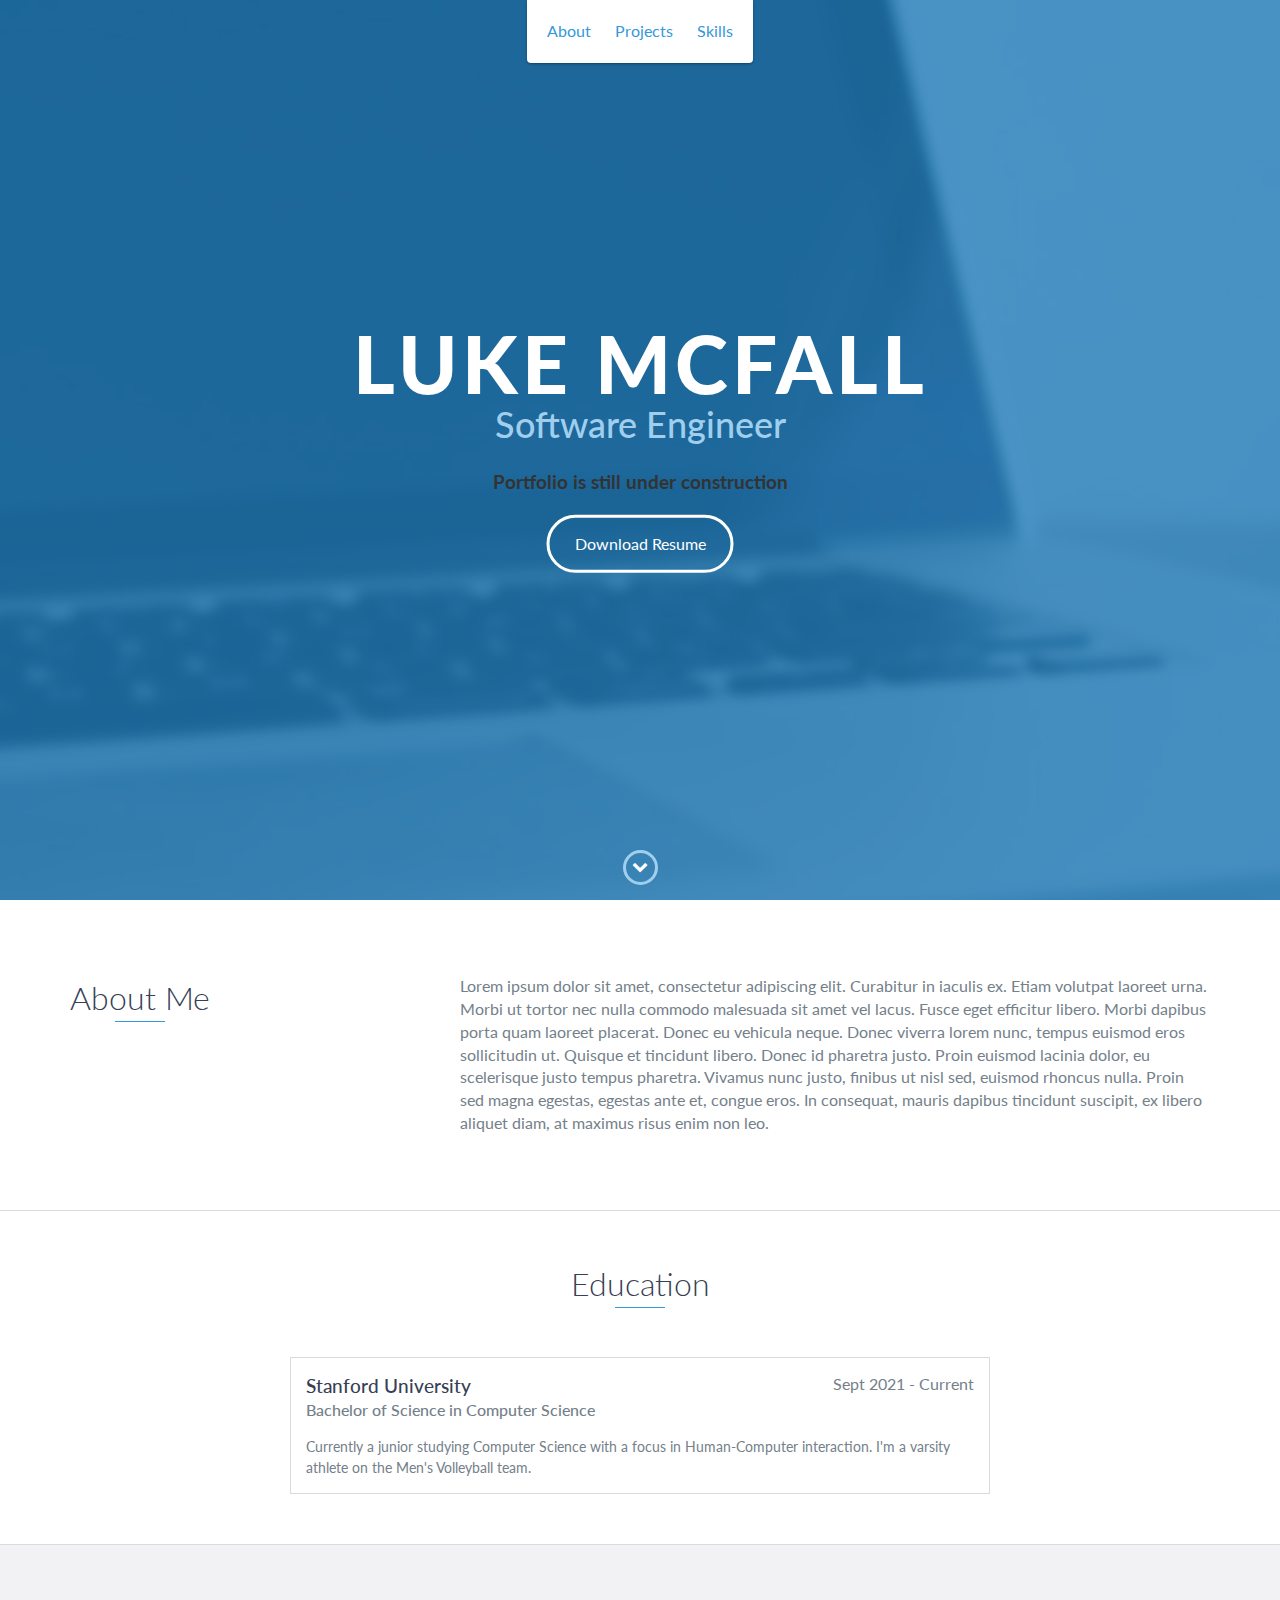
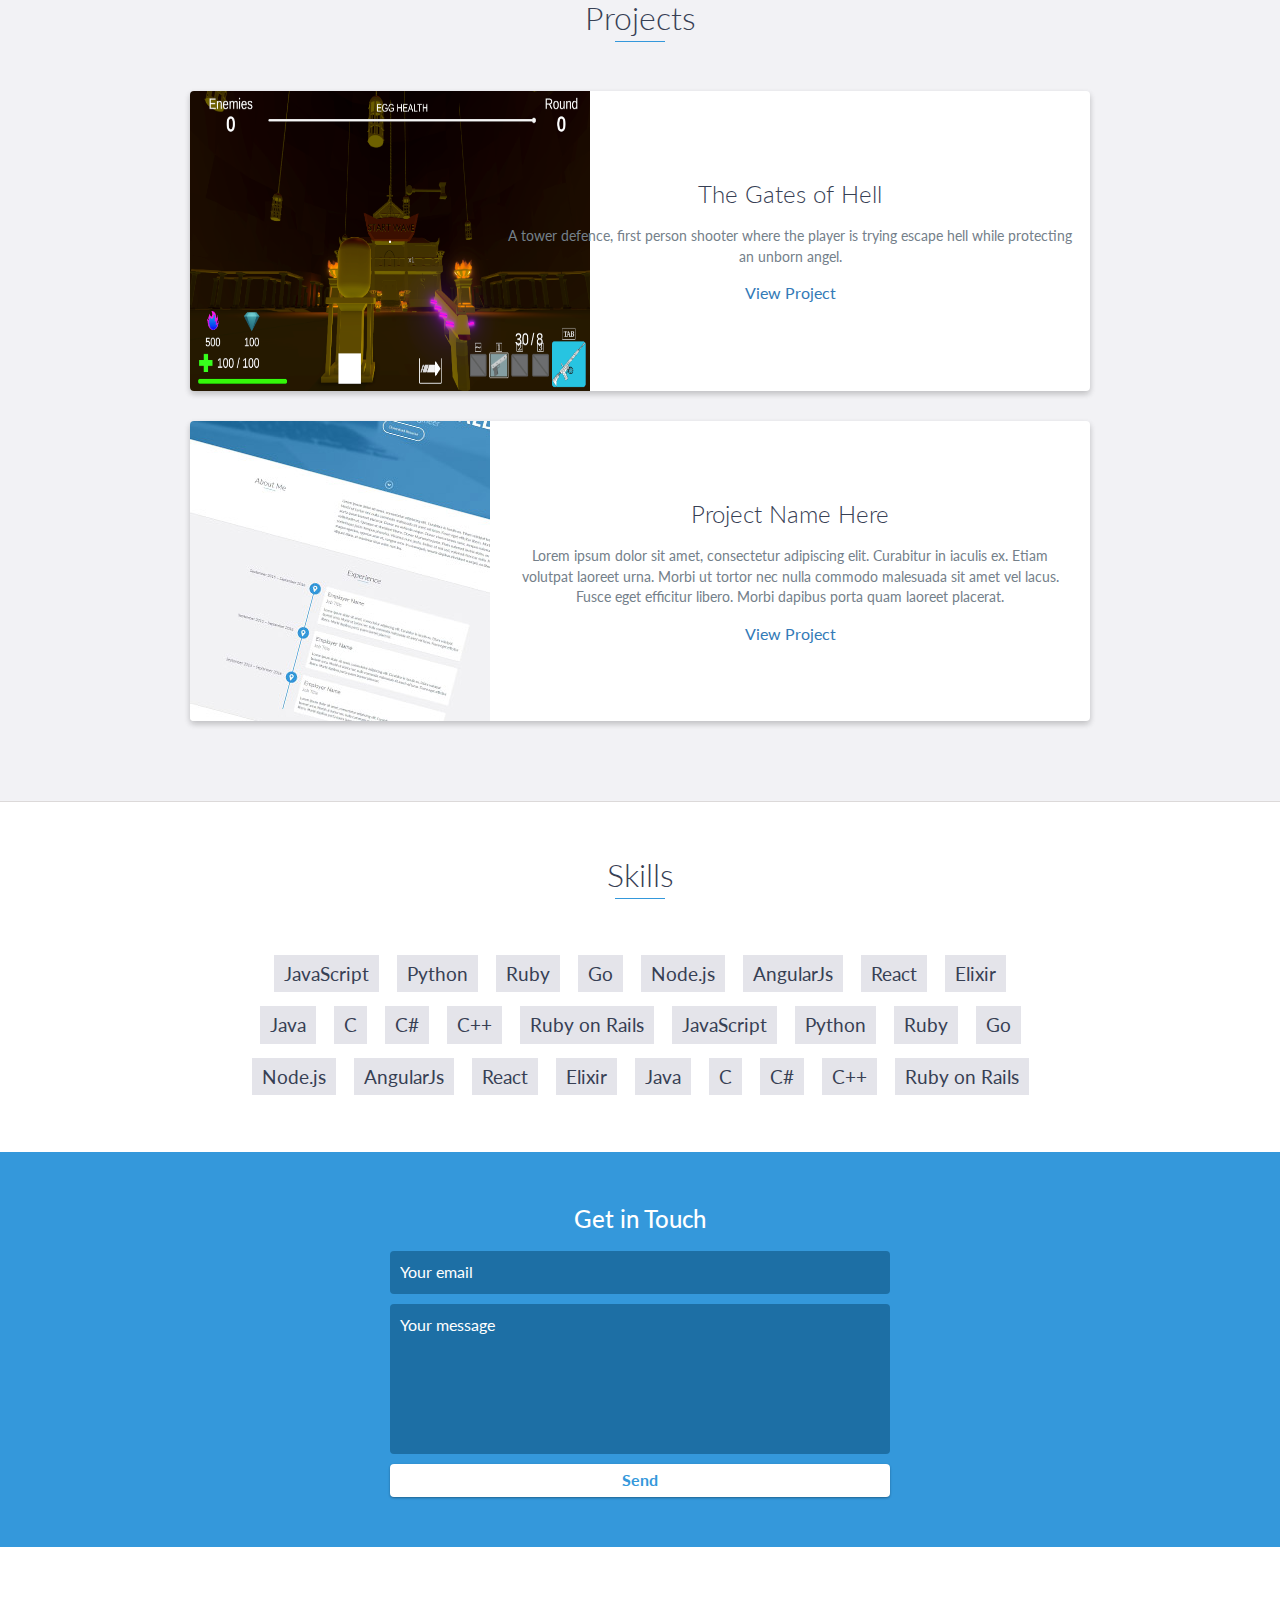
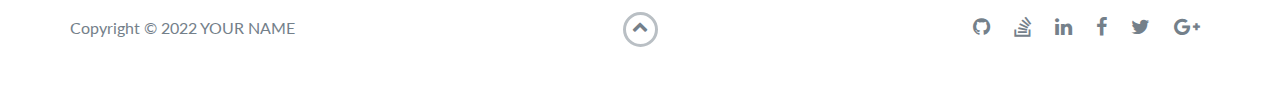
==== index.html @ 7af4b7cd "dsaf" ====
<!DOCTYPE html>
<html class="no-js" lang="en">

<head>
    <meta charset="utf-8">
    <meta http-equiv="X-UA-Compatible" content="IE=edge">
    <meta name="viewport" content="width=device-width, initial-scale=1">
    <title>My Portfolio</title>
	<link rel="shortcut icon" href="favicon.ico" type="image/x-icon">
	<link rel="icon" href="favicon.ico" type="image/x-icon">
    <link href="https://fonts.googleapis.com/css?family=Lato:300,400,700,900" rel="stylesheet">
    <link rel="stylesheet" href="libs/font-awesome/css/font-awesome.min.css">
    <link href="css/bootstrap.min.css" rel="stylesheet">
    <link href="css/styles.css" rel="stylesheet">
</head>

<body>
    <div id="mobile-menu-open" class="shadow-large">
        <i class="fa fa-bars" aria-hidden="true"></i>
    </div>
    <!-- End #mobile-menu-toggle -->
    <header>
        <div id="mobile-menu-close">
            <span>Close</span> <i class="fa fa-times" aria-hidden="true"></i>
        </div>
        <ul id="menu" class="shadow">
            <li>
                <a href="#about">About</a>
            </li>

            <!-- <li>
                <a href="#experience">Experience</a>
            </li> -->
            
            <!-- <li>
                <a href="#education">Education</a>
            </li> -->
            
            <li>
                <a href="#projects">Projects</a>
            </li>
            <li>
                <a href="#skills">Skills</a>
            </li>
            <!-- <li>
                <a href="#contact">Contact</a>
            </li> -->
        </ul>
    </header>
    <!-- End header -->

    <div id="lead">
        <div id="lead-content">
            <h1>Luke McFall</h1>
            <h2>Software Engineer</h2>
            <h3>Portfolio is still under construction</h3>
            <a href="#" class="btn-rounded-white">Download Resume</a>
        </div>
        <!-- End #lead-content -->

        <div id="lead-overlay"></div>

        <div id="lead-down">
            <span>
                <i class="fa fa-chevron-down" aria-hidden="true"></i>
            </span>
        </div>
        <!-- End #lead-down -->
    </div>
    <!-- End #lead -->

    <div id="about">
        <div class="container">
            <div class="row">
                <div class="col-md-4">
                    <h2 class="heading">About Me</h2>
                </div>
                <div class="col-md-8">
                    <p>
                        Lorem ipsum dolor sit amet, consectetur adipiscing elit. Curabitur in iaculis ex. Etiam volutpat laoreet urna. Morbi ut tortor nec nulla commodo malesuada sit amet vel lacus. Fusce eget efficitur libero. Morbi dapibus porta quam laoreet placerat. Donec
                        eu vehicula neque. Donec viverra lorem nunc, tempus euismod eros sollicitudin ut. Quisque et tincidunt libero. Donec id pharetra justo. Proin euismod lacinia dolor, eu scelerisque justo tempus pharetra. Vivamus nunc justo, finibus
                        ut nisl sed, euismod rhoncus nulla. Proin sed magna egestas, egestas ante et, congue eros. In consequat, mauris dapibus tincidunt suscipit, ex libero aliquet diam, at maximus risus enim non leo.
                    </p>
                </div>
            </div>
        </div>
    </div>
    <!-- End #about -->
<!-- 
    <div id="experience" class="background-alt">
        <h2 class="heading">Experience</h2>
        <div id="experience-timeline">
            <div data-date="September 2015 – September 2016">
                <h3>Employer Name</h3>
                <h4>Job Title</h4>
                <p>
                    Lorem ipsum dolor sit amet, consectetur adipiscing elit. Curabitur in iaculis ex. Etiam volutpat laoreet urna. Morbi ut tortor nec nulla commodo malesuada sit amet vel lacus. Fusce eget efficitur libero. Morbi dapibus porta quam laoreet placerat.
                </p>
            </div>

            <div data-date="September 2015 – September 2016">
                <h3>Employer Name</h3>
                <h4>Job Title</h4>
                <p>
                    Lorem ipsum dolor sit amet, consectetur adipiscing elit. Curabitur in iaculis ex. Etiam volutpat laoreet urna. Morbi ut tortor nec nulla commodo malesuada sit amet vel lacus. Fusce eget efficitur libero. Morbi dapibus porta quam laoreet placerat.
                </p>
            </div>

            <div data-date="September 2015 – September 2016">
                <h3>Employer Name</h3>
                <h4>Job Title</h4>
                <p>
                    Lorem ipsum dolor sit amet, consectetur adipiscing elit. Curabitur in iaculis ex. Etiam volutpat laoreet urna. Morbi ut tortor nec nulla commodo malesuada sit amet vel lacus. Fusce eget efficitur libero. Morbi dapibus porta quam laoreet placerat.
                </p>
            </div>
        </div>
    </div> -->
    <!-- End #experience -->

    <div id="education">
        <h2 class="heading">Education</h2>
        <div class="education-block">
            <h3>Stanford University</h3>
            <span class="education-date">Sept 2021 - Current</span>
            <h4>Bachelor of Science in Computer Science</h4>
            <p>
               Currently a junior studying Computer Science with a focus in Human-Computer interaction. I'm a varsity athlete on the Men's Volleyball team.
            </p>
        </div>
        <!-- End .education-block -->
<!-- 
        <div class="education-block">
            <h3>University of Ottawa</h3>
            <span class="education-date">Sept 2016 - Sept 2017</span>
            <h4>Bachelor of Science in Computer Science</h4>
            <ul>
                <li>
                    Lorem ipsum dolor sit amet, consectetur adipiscing elit.
                </li>
                <li>
                    Lorem ipsum dolor sit amet, consectetur adipiscing elit.
                </li>
                <li>
                    Lorem ipsum dolor sit amet, consectetur adipiscing elit.
                </li>
            </ul>
        </div> -->
        <!-- End .education-block -->
    </div>
    <!-- End #education -->

    <div id="projects" class="background-alt">
        <h2 class="heading">Projects</h2>
        <div class="container">
            <div class="row">
                <div class="project shadow-large">
                    <div class="project-image">
                        <img src="images/gates_cover.png" width="400" height="300"/>
                    </div>
                    <!-- End .project-image -->
                    <div class="project-info">
                        <h3>The Gates of Hell</h3>
                        <p>
                           A tower defence, first person shooter where the player is trying escape hell while protecting an unborn angel.
                        </p>
                        <a href="#">View Project</a>
                    </div>
                    <!-- End .project-info -->
                </div>
                <!-- End .project -->

                <div class="project shadow-large">
                    <div class="project-image">
                        <img src="images/project.jpg" />
                    </div>
                    <!-- End .project-image -->
                    <div class="project-info">
                        <h3>Project Name Here</h3>
                        <p>
                            Lorem ipsum dolor sit amet, consectetur adipiscing elit. Curabitur in iaculis ex. Etiam volutpat laoreet urna. Morbi ut tortor nec nulla commodo malesuada sit amet vel lacus. Fusce eget efficitur libero. Morbi dapibus porta quam laoreet placerat.
                        </p>
                        <a href="#">View Project</a>
                    </div>
                    <!-- End .project-info -->
                </div>
                <!-- End .project -->
            </div>
        </div>
    </div>
    <!-- End #projects -->

    <div id="skills">
        <h2 class="heading">Skills</h2>
        <ul>
            <li>JavaScript</li>
            <li>Python</li>
            <li>Ruby</li>
            <li>Go</li>
            <li>Node.js</li>
            <li>AngularJs</li>
            <li>React</li>
            <li>Elixir</li>
            <li>Java</li>
            <li>C</li>
            <li>C#</li>
            <li>C++</li>
            <li>Ruby on Rails</li>
            <li>JavaScript</li>
            <li>Python</li>
            <li>Ruby</li>
            <li>Go</li>
            <li>Node.js</li>
            <li>AngularJs</li>
            <li>React</li>
            <li>Elixir</li>
            <li>Java</li>
            <li>C</li>
            <li>C#</li>
            <li>C++</li>
            <li>Ruby on Rails</li>
        </ul>
    </div>
    <!-- End #skills -->

    <div id="contact">
        <h2>Get in Touch</h2>
        <div id="contact-form">
            <form method="POST" action="https://formspree.io/email@email.com">
                <input type="hidden" name="_subject" value="Contact request from personal website" />
                <input type="email" name="_replyto" placeholder="Your email" required>
                <textarea name="message" placeholder="Your message" required></textarea>
                <button type="submit">Send</button>
            </form>
        </div>
        <!-- End #contact-form -->
    </div>
    <!-- End #contact -->

    <footer>
        <div class="container">
            <div class="row">
                <div class="col-sm-5 copyright">
                    <p>
                        Copyright &copy; <span id="current-year">2022</span> YOUR NAME
                    </p>
                </div>
                <div class="col-sm-2 top">
                    <span id="to-top">
                        <i class="fa fa-chevron-up" aria-hidden="true"></i>
                    </span>
                </div>
                <div class="col-sm-5 social">
                    <ul>
                        <li>
                            <a href="https://github.com/" target="_blank"><i class="fa fa-github" aria-hidden="true"></i></a>
                        </li>
                        <li>
                            <a href="https://stackoverflow.com/" target="_blank"><i class="fa fa-stack-overflow" aria-hidden="true"></i></a>
                        </li>
                        <li>
                            <a href="https://linkedin.com/" target="_blank"><i class="fa fa-linkedin" aria-hidden="true"></i></a>
                        </li>
                        <li>
                            <a href="https://www.facebook.com/" target="_blank"><i class="fa fa-facebook" aria-hidden="true"></i></a>
                        </li>
                        <li>
                            <a href="https://twitter.com/" target="_blank"><i class="fa fa-twitter" aria-hidden="true"></i></a>
                        </li>
                        <li>
                            <a href="https://plus.google.com/" target="_blank"><i class="fa fa-google-plus" aria-hidden="true"></i></a>
                        </li>
                    </ul>
                </div>
            </div>
        </div>
    </footer>
    <!-- End footer -->

    <script src="https://ajax.googleapis.com/ajax/libs/jquery/1.12.4/jquery.min.js"></script>
    <script src="js/scripts.min.js"></script>
</body>

</html>
---- css/styles.css ----
/*!
    Title: Dev Portfolio Template
    Version: 1.2.2
    Last Change: 03/25/2020
    Author: Ryan Fitzgerald
    Repo: https://github.com/RyanFitzgerald/devportfolio-template
    Issues: https://github.com/RyanFitzgerald/devportfolio-template/issues

    Description: This file contains all the styles associated with the page
    that don't come from third party libraries. This file gets compiled using
    Gulp and send to the /css folder which is then loaded on the page.
*/body{font-family:'Lato', sans-serif;font-size:16px}body.active{overflow:hidden;z-index:-1}.no-js #experience-timeline>div{background:#fff;padding:10px;margin-bottom:10px;border:1px solid #dcd9d9}.no-js #experience-timeline>div h3{font-size:1.5em;font-weight:300;color:#374054;display:inline-block;margin:0}.no-js #experience-timeline>div h4{font-size:1.2em;font-weight:300;color:#7e8890;margin:0 0 15px 0}.no-js #experience-timeline>div p{color:#74808a;font-size:0.9em;margin:0}.no-js #experience-timeline:before,.no-js #experience-timeline:after{content:none}@keyframes dropHeader{0%{transform:translateY(-100%)}100%{transform:translateY(0)}}header{position:absolute;top:0;left:0;right:0;text-align:center;z-index:10;animation-name:dropHeader;animation-iteration-count:1;animation-timing-function:ease;animation-duration:0.75s}header ul{display:inline-block;background:#fff;text-align:center;padding:10px;margin:0;border-bottom-right-radius:4px;border-bottom-left-radius:4px}header li{display:inline-block}header a{display:block;color:#3498db;padding:10px}header a:hover{color:#217dbb;text-decoration:none;background:#eee;border-radius:4px}header a:focus{color:#3498db;text-decoration:none}header.active{display:block}header.sticky{position:fixed;z-index:999}#menu.active{display:block}#mobile-menu-open{display:none;cursor:pointer;position:fixed;right:15px;top:10px;color:#3498db;font-size:1.5em;z-index:20;padding:0 7px;border-radius:4px;background:#fff}#mobile-menu-close{display:none;text-align:right;width:100%;background:#fff;font-size:1.5em;padding-right:15px;padding-top:10px;cursor:pointer;color:#3498db}#mobile-menu-close span{font-size:0.5em;text-transform:uppercase}#mobile-menu-close i{vertical-align:middle}footer{padding:50px 0}.copyright{padding-top:20px}.copyright p{margin:0;color:#74808a}.top{text-align:center}.top span{cursor:pointer;display:block;margin:15px auto 0 auto;width:35px;height:35px;border-radius:50%;border:3px solid #b9bfc4;text-align:center}.top i{color:#74808a}.social{text-align:right}.social ul{margin:5px 0 0 0;padding:0}.social li{display:inline-block;font-size:1.25em;list-style:none}.social a{display:block;color:#74808a;padding:10px}.social a:hover{color:#3498db}.btn-rounded-white{display:inline-block;color:#fff;padding:15px 25px;border:3px solid #fff;border-radius:30px;transition:.5s ease all}.btn-rounded-white:hover{color:#3498db;background:#fff;text-decoration:none}.shadow{box-shadow:0 1px 3px rgba(0,0,0,0.12),0 1px 2px rgba(0,0,0,0.24)}.shadow-large{box-shadow:0 3px 6px rgba(0,0,0,0.08),0 3px 6px rgba(0,0,0,0.15)}.heading{position:relative;display:inline-block;font-size:2em;font-weight:300;margin:0 0 30px 0}.heading:after{position:absolute;content:'';top:100%;height:1px;width:50px;left:0;right:0;margin:0 auto;background:#3498db}.background-alt{background:#f2f2f5}#lead{position:relative;height:100vh;min-height:500px;max-height:1080px;background:url(../images/lead-bg.jpg);background-size:cover;padding:15px;overflow:hidden}#lead-content{position:absolute;z-index:10;top:50%;left:50%;transform:translate(-50%, -50%);text-align:center}#lead-content h1,#lead-content h2{margin:0}#lead-content h1{color:#fff;font-weight:900;font-size:5em;text-transform:uppercase;letter-spacing:0.05em;line-height:0.9em}#lead-content h2{color:#a0cfee;font-weight:500;font-size:2.25em;margin-bottom:15px}#lead-overlay{position:absolute;height:100%;width:100%;top:0;right:0;bottom:0;left:0;background:rgba(33,125,187,0.8);z-index:1}#lead-down{position:absolute;left:0;right:0;width:100%;text-align:center;z-index:10;bottom:15px;color:#fff}#lead-down span{cursor:pointer;display:block;margin:0 auto;width:35px;height:35px;border-radius:50%;border:3px solid #a0cfee;text-align:center}#lead-down i{animation:pulsate 1.5s ease;animation-iteration-count:infinite;padding-top:5px}@keyframes pulsate{0%{transform:scale(1, 1)}50%{transform:scale(1.2, 1.2)}100%{transform:scale(1, 1)}}#about{padding:75px 15px;border-bottom:1px solid #dcd9d9}#about h2{color:#374054}#about p{color:#74808a;margin:0}#experience{padding:50px 15px;text-align:center;border-bottom:1px solid #dcd9d9}#experience h2{color:#374054}#experience-timeline{margin:30px auto 0 auto;position:relative;max-width:1000px}#experience-timeline:before{position:absolute;content:'';top:0;bottom:0;left:303px;right:auto;height:100%;width:3px;background:#3498db;z-index:0}#experience-timeline:after{position:absolute;content:'';width:3px;height:40px;background:#3498db;background:linear-gradient(to bottom, #3498db, rgba(52,152,219,0));top:100%;left:303px}.vtimeline-content{margin-left:350px;background:#fff;border:1px solid #e6e6e6;padding:15px;border-radius:3px;text-align:left}.vtimeline-content h3{font-size:1.5em;font-weight:300;color:#374054;display:inline-block;margin:0}.vtimeline-content h4{font-size:1.2em;font-weight:300;color:#7e8890;margin:0 0 15px 0}.vtimeline-content p{color:#74808a;font-size:0.9em;margin:0}.vtimeline-point{position:relative;display:block;vertical-align:top;margin-bottom:30px}.vtimeline-icon{position:relative;color:#fff;width:50px;height:50px;background:#3498db;border-radius:50%;float:left;z-index:99;margin-left:280px}.vtimeline-icon i{display:block;font-size:2em;margin-top:10px}.vtimeline-date{width:260px;text-align:right;position:absolute;left:0;top:10px;font-weight:300;color:#374054}#education{padding:50px 15px 20px 15px;border-bottom:1px solid #dcd9d9;text-align:center}#education h2{color:#374054;margin-bottom:50px}.education-block{max-width:700px;margin:0 auto 30px auto;padding:15px;border:1px solid #dcd9d9;text-align:left}.education-block h3{font-weight:500;float:left;margin:0;color:#374054}.education-block span{color:#74808a;float:right}.education-block h4{color:#74808a;clear:both;font-weight:500;margin:0 0 15px 0}.education-block p,.education-block ul{margin:0;color:#74808a;font-size:0.9em}.education-block ul{padding:0 0 0 15px}#projects{padding:50px 15px;border-bottom:1px solid #dcd9d9;text-align:center}#projects h2{color:#374054;margin-bottom:50px}.project{position:relative;max-width:900px;margin:0 auto 30px auto;overflow:hidden;background:#fff;border-radius:4px}.project-image{float:left}.project-info{position:absolute;top:50%;transform:translateY(-50%);margin-left:300px;padding:15px}.project-info h3{font-size:1.5em;font-weight:300;color:#374054;margin:0 0 15px 0}.project-info p{color:#74808a;margin:0 0 15px 0;font-size:0.9em}.no-image .project-info{position:relative;margin:0;padding:30px 15px;transform:none}#more-projects{display:none}#skills{padding:50px 15px;text-align:center}#skills h2{color:#374054;margin-bottom:50px}#skills ul{display:block;margin:0 auto;padding:0;max-width:800px}#skills li{display:inline-block;margin:7px;padding:5px 10px;color:#374054;background:#e4e4ea;list-style:none;cursor:default;font-size:1.2em}#contact{padding:50px 15px;background:#3498db;text-align:center}#contact h2{margin:0 0 15px 0;color:#fff;font-weight:500}#contact-form{max-width:500px;margin:0 auto}#contact-form input,#contact-form textarea{display:block;width:100%;padding:10px;border-radius:4px;border:none;margin-bottom:10px;background:#1d6fa5;color:#fff;transition:.5s ease all}#contact-form input::-webkit-input-placeholder,#contact-form textarea::-webkit-input-placeholder{color:#fff}#contact-form input:-moz-placeholder,#contact-form textarea:-moz-placeholder{color:#fff;opacity:1}#contact-form input::-moz-placeholder,#contact-form textarea::-moz-placeholder{color:#fff;opacity:1}#contact-form input:-ms-input-placeholder,#contact-form textarea:-ms-input-placeholder{color:#fff}#contact-form input:focus,#contact-form textarea:focus{outline:none;background:#16527a}#contact-form textarea{height:150px;resize:none}#contact-form button{display:block;width:100%;background:#fff;border-radius:4px;padding:5px 10px;border:none;color:#3498db;font-weight:700;box-shadow:0 1px 3px rgba(0,0,0,0.12),0 1px 2px rgba(0,0,0,0.24);transition:.5s ease all}#contact-form button:hover{box-shadow:0 10px 20px rgba(0,0,0,0.19),0 6px 6px rgba(0,0,0,0.23)}.optional-section{padding:50px 15px;text-align:center;border-top:1px solid #dcd9d9}.optional-section h2{color:#374054}.optional-section-block{max-width:700px;margin:0 auto 30px auto;padding:15px;border:1px solid #dcd9d9;background:#fff;text-align:left}.optional-section-block h3{font-weight:500;margin:0 0 15px 0;color:#374054}.optional-section-block h4{color:#74808a;clear:both;font-weight:500;margin:0 0 15px 0}.optional-section-block p,.optional-section-block ul{margin:0 0 15px 0;color:#74808a;font-size:0.9em}.optional-section-block ul{padding:0 0 0 15px}@media only screen and (max-width: 750px){#experience-timeline:before,#experience-timeline:after{left:23px}.vtimeline-date{width:auto;text-align:left;position:relative;margin-bottom:15px;display:block;margin-left:70px}.vtimeline-icon{margin-left:0}.vtimeline-content{margin-left:70px}}@media only screen and (max-width: 992px){#lead{height:auto;min-height:auto;max-height:auto;padding:100px 15px}#lead-content{position:relative;transform:none;left:auto;top:auto}#lead-content h1{font-size:3em}#lead-content h2{font-size:1.75em}#about{text-align:center}#about p{text-align:left}}@media only screen and (max-width: 768px){header{position:fixed;display:none;z-index:999;animation:none;bottom:0;height:100%}#mobile-menu-open,#mobile-menu-close{display:block}#menu{height:100%;overflow-y:auto;box-shadow:none;border-radius:0;width:100%}#menu li{display:block;margin-bottom:10px}#lead-content h1{font-size:2em}#lead-content h2{font-size:1.3em}#lead-content a{padding:10px 20px}#lead-down{display:none}.education-block h3,.education-block span{float:none}.project-image{display:none}.project-info{position:relative;margin:0;padding:30px 15px;top:auto;transform:none}footer{text-align:center}.social{text-align:center}}@media only screen and (max-width: 480px){#lead-content h1{font-size:1.5em}#lead-content h2{font-size:1em}#lead-content a{font-size:0.9em;padding:5px 10px}}
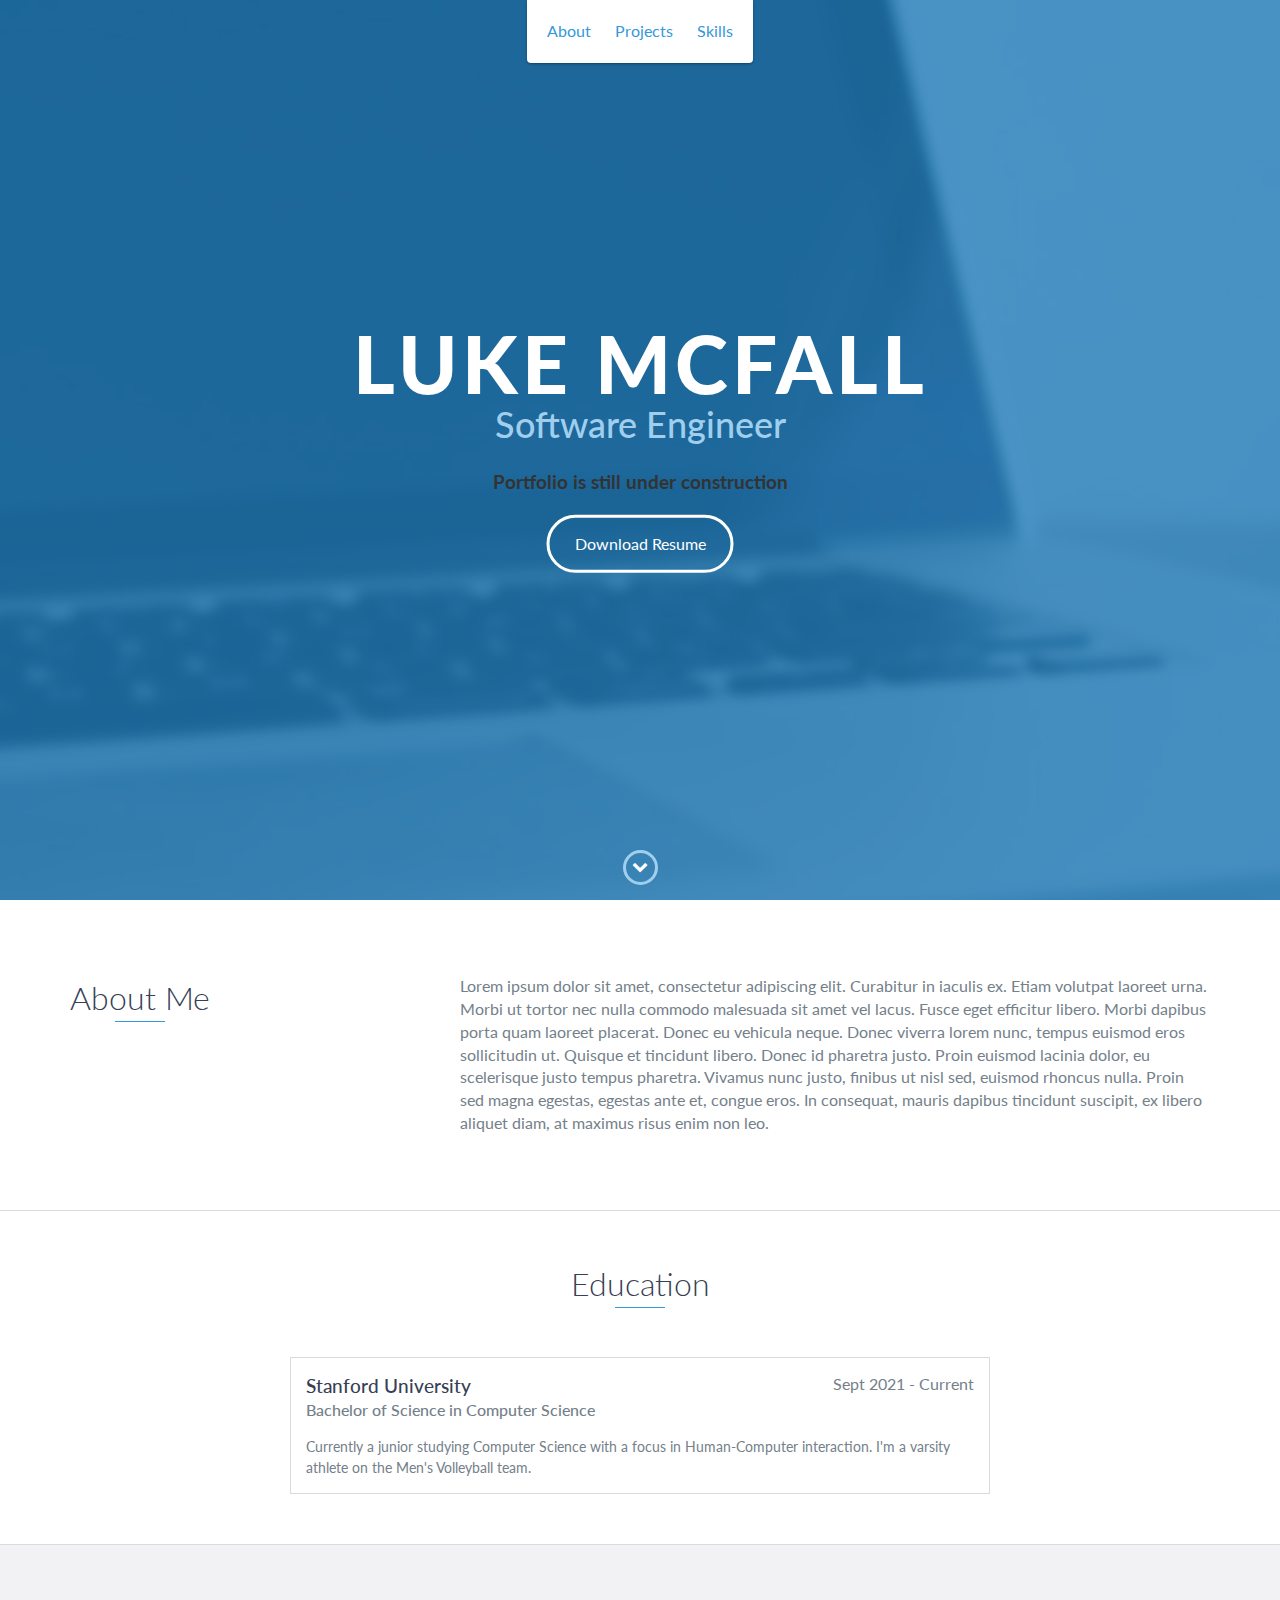
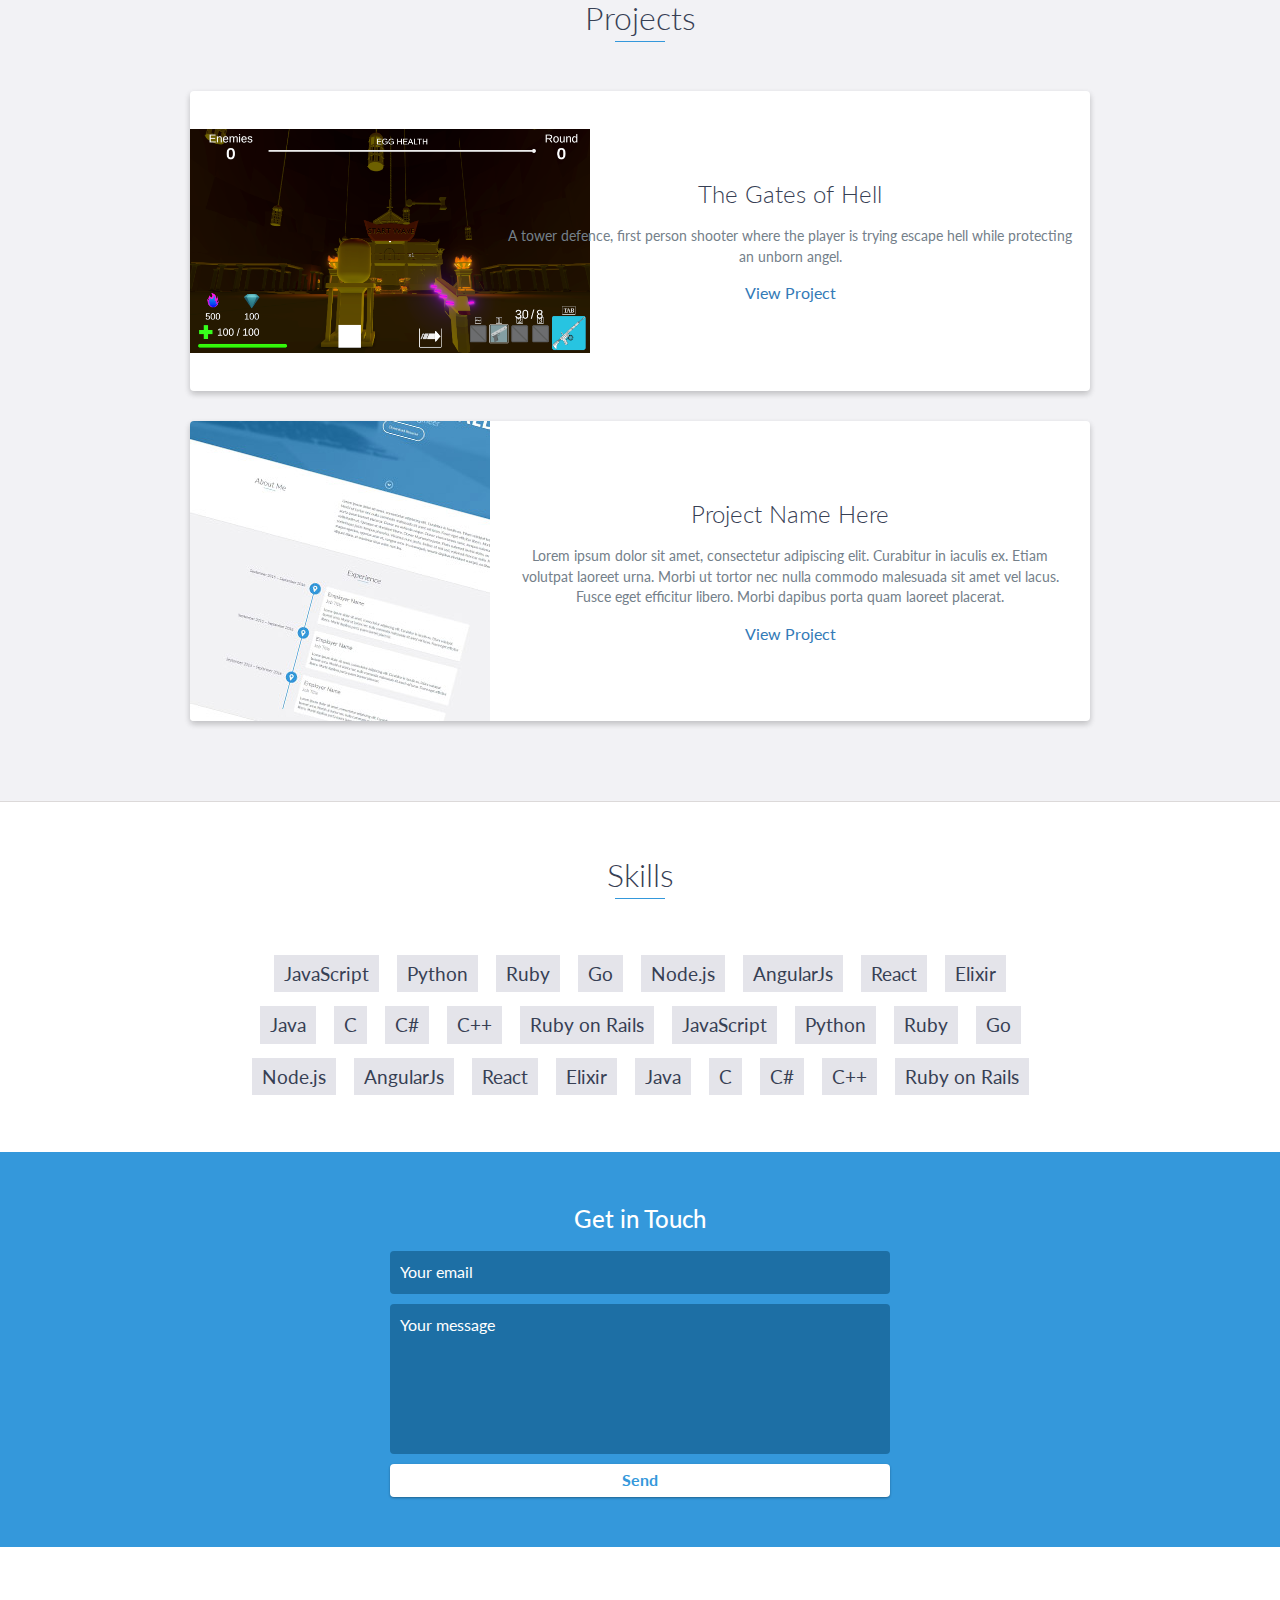
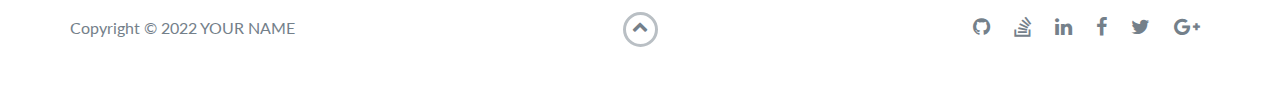
==== commit 5ecf637b: "dfs" ====
--- a/index.html
+++ b/index.html
@@ -155,7 +155,7 @@
             <div class="row">
                 <div class="project shadow-large">
                     <div class="project-image">
-                        <img src="images/gates_cover.png" width="400" height="300"/>
+                        <img src="images/gates_cover.png" width="400" height="300" style="object-fit: contain;"/>
                     </div>
                     <!-- End .project-image -->
                     <div class="project-info">
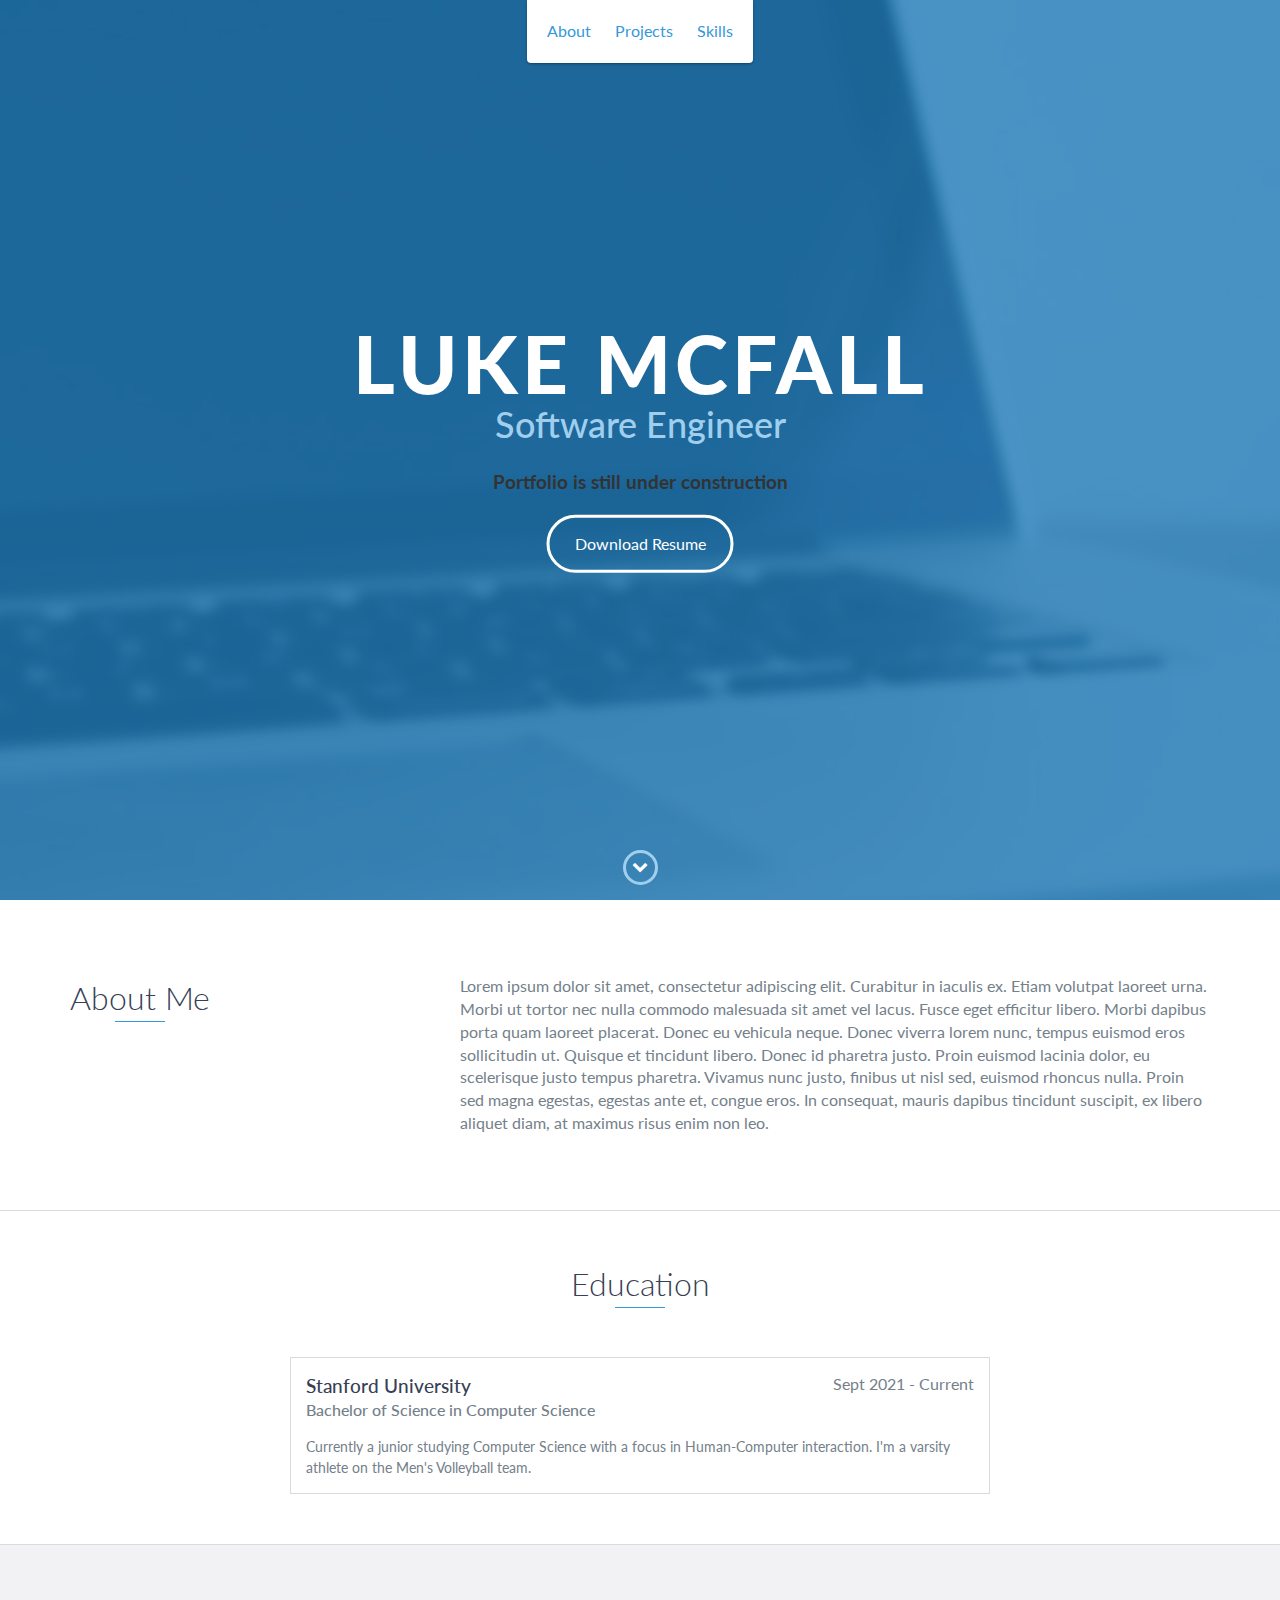
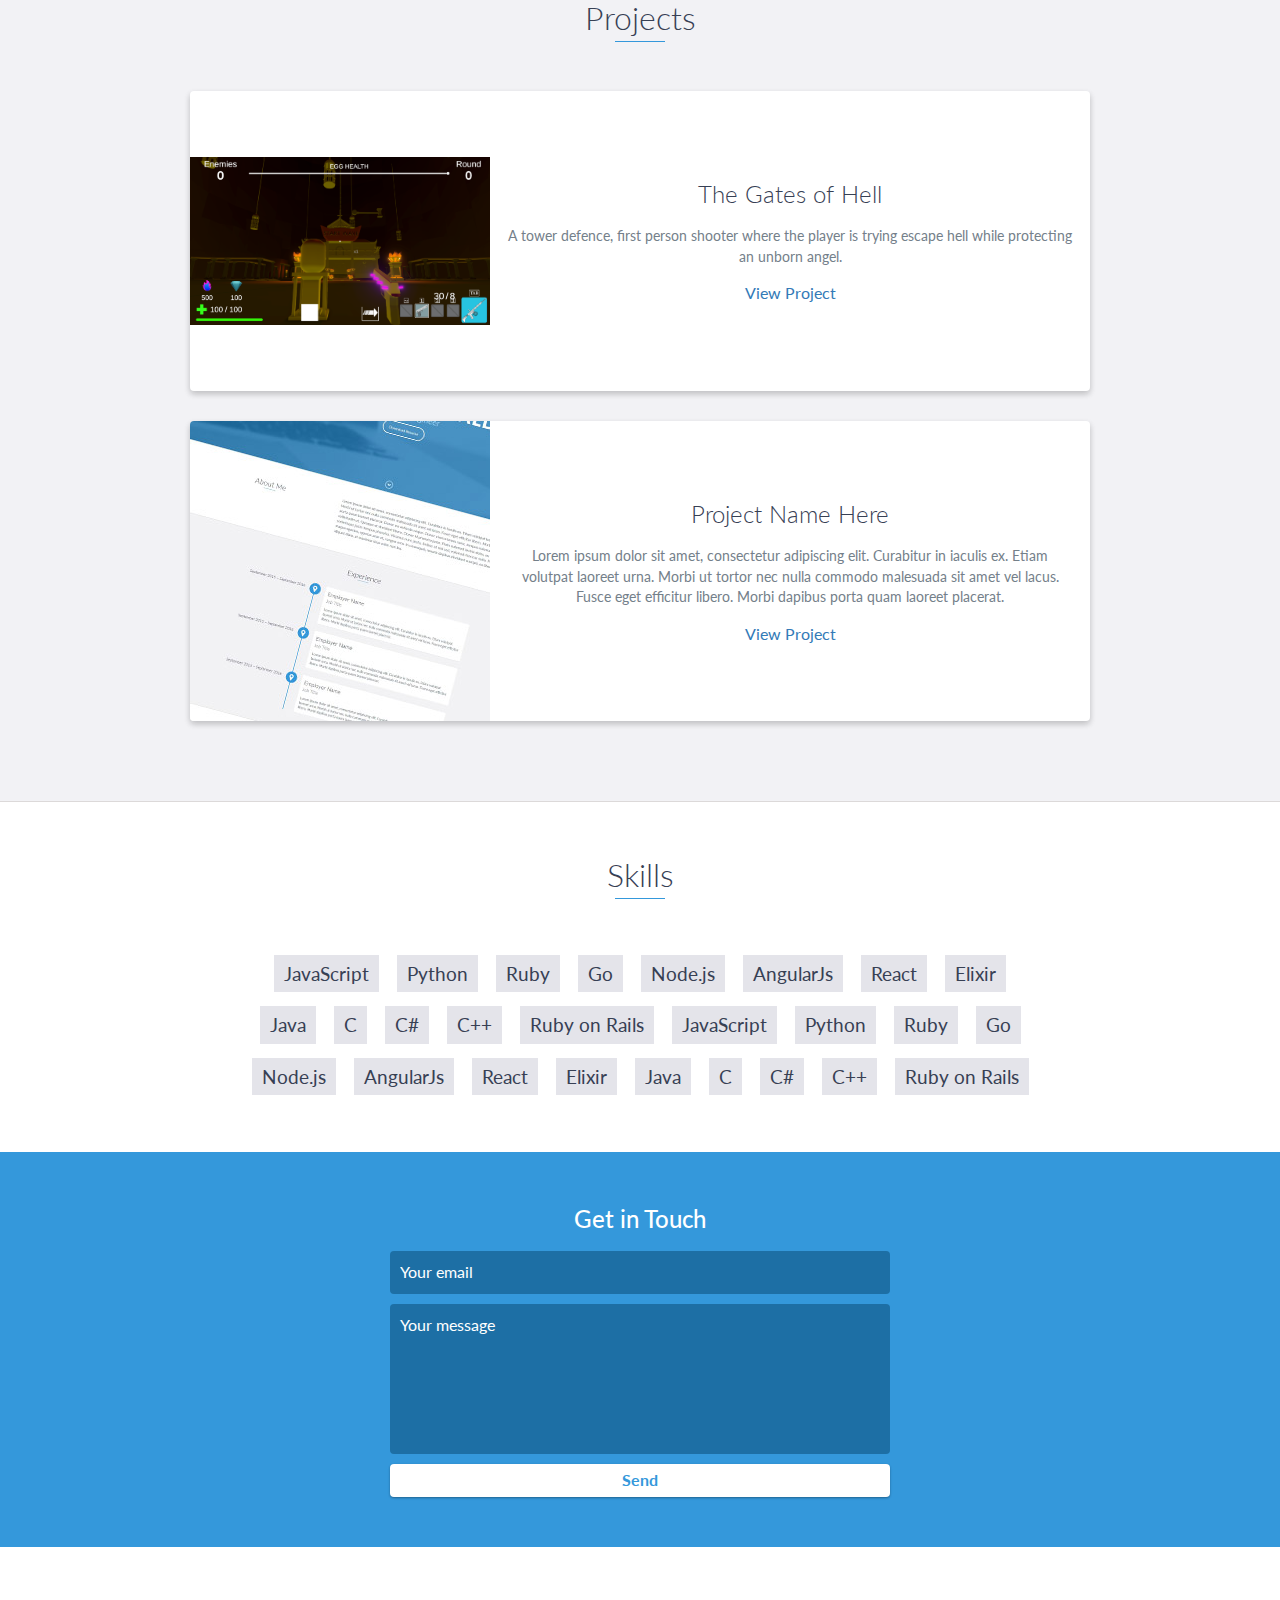
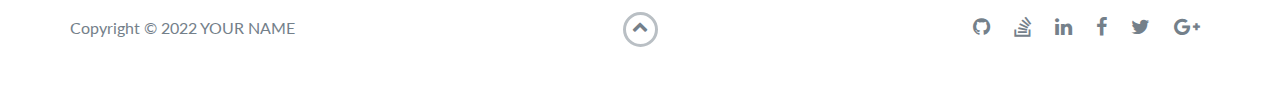
==== commit ffa2c6d1: "adsf" ====
--- a/index.html
+++ b/index.html
@@ -155,7 +155,7 @@
             <div class="row">
                 <div class="project shadow-large">
                     <div class="project-image">
-                        <img src="images/gates_cover.png" width="400" height="300" style="object-fit: contain;"/>
+                        <img src="images/gates_cover.png" width="300" height="300" style="object-fit: contain;"/>
                     </div>
                     <!-- End .project-image -->
                     <div class="project-info">
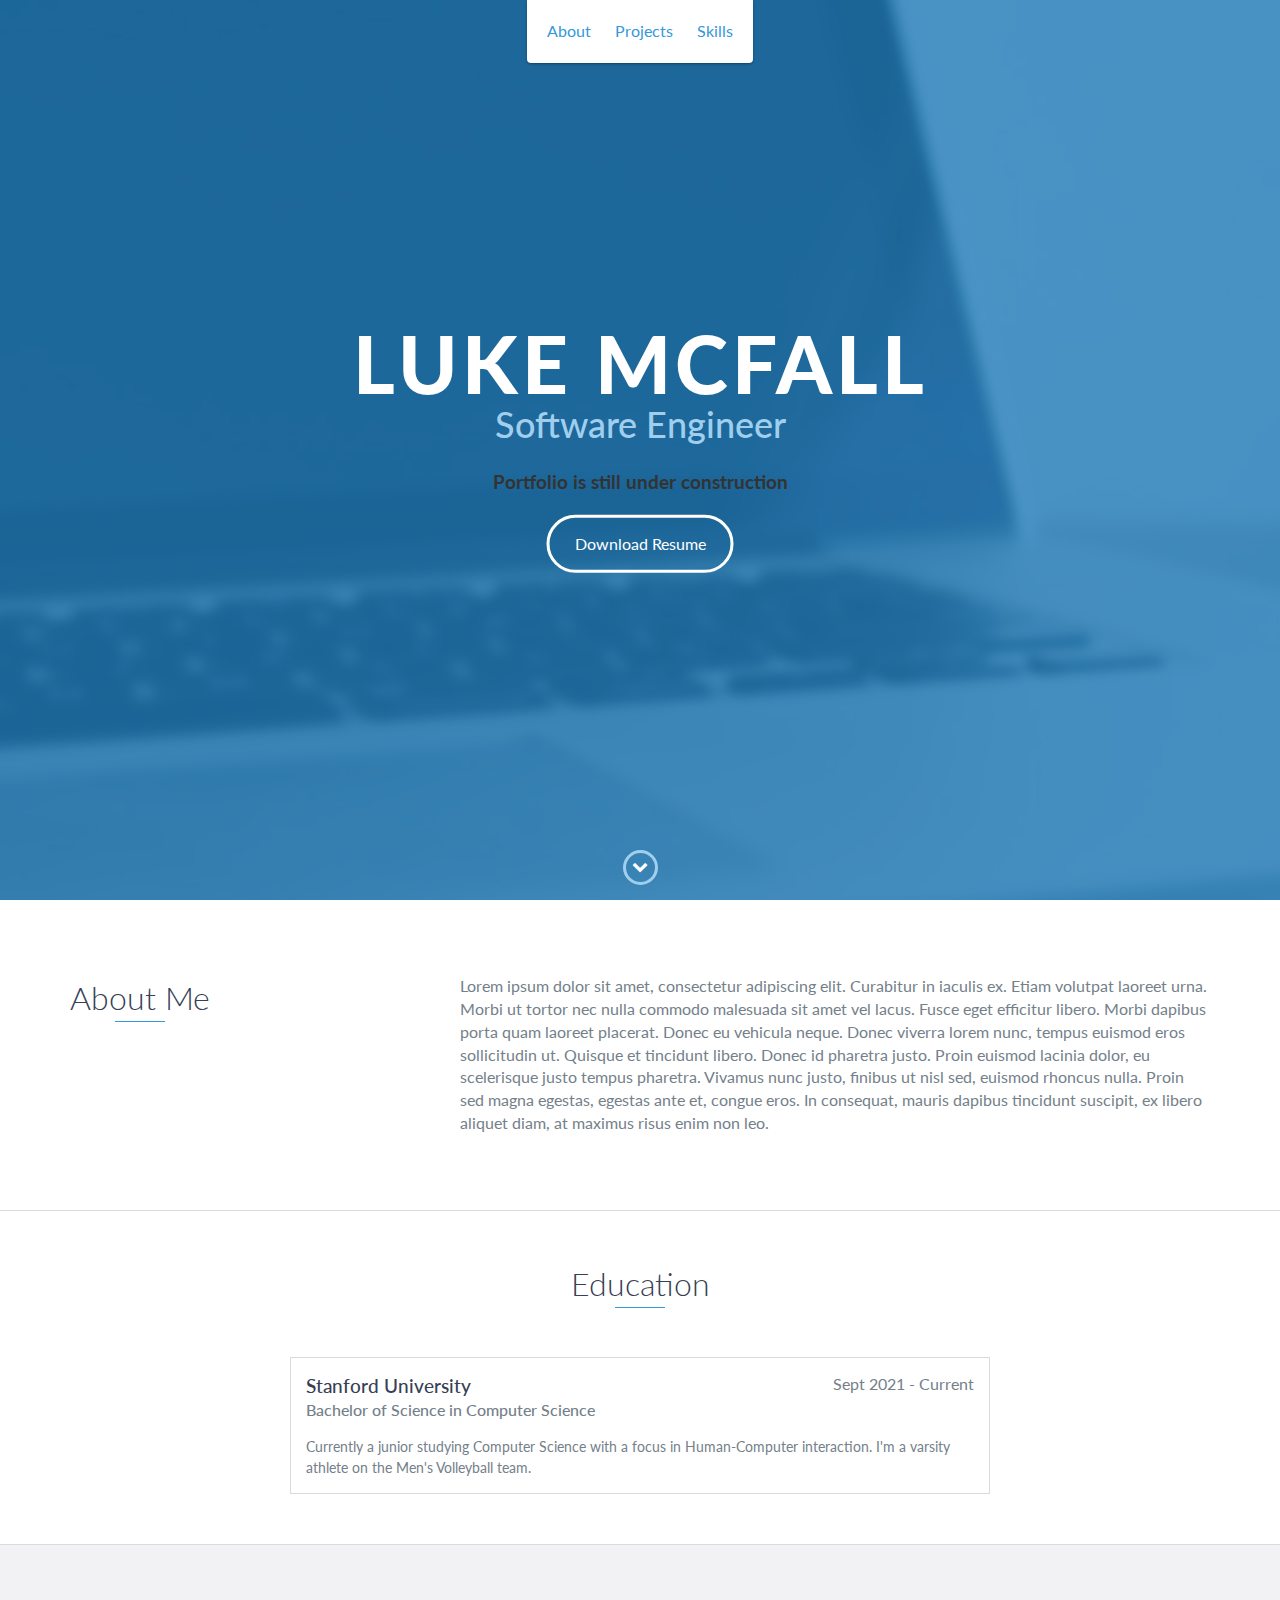
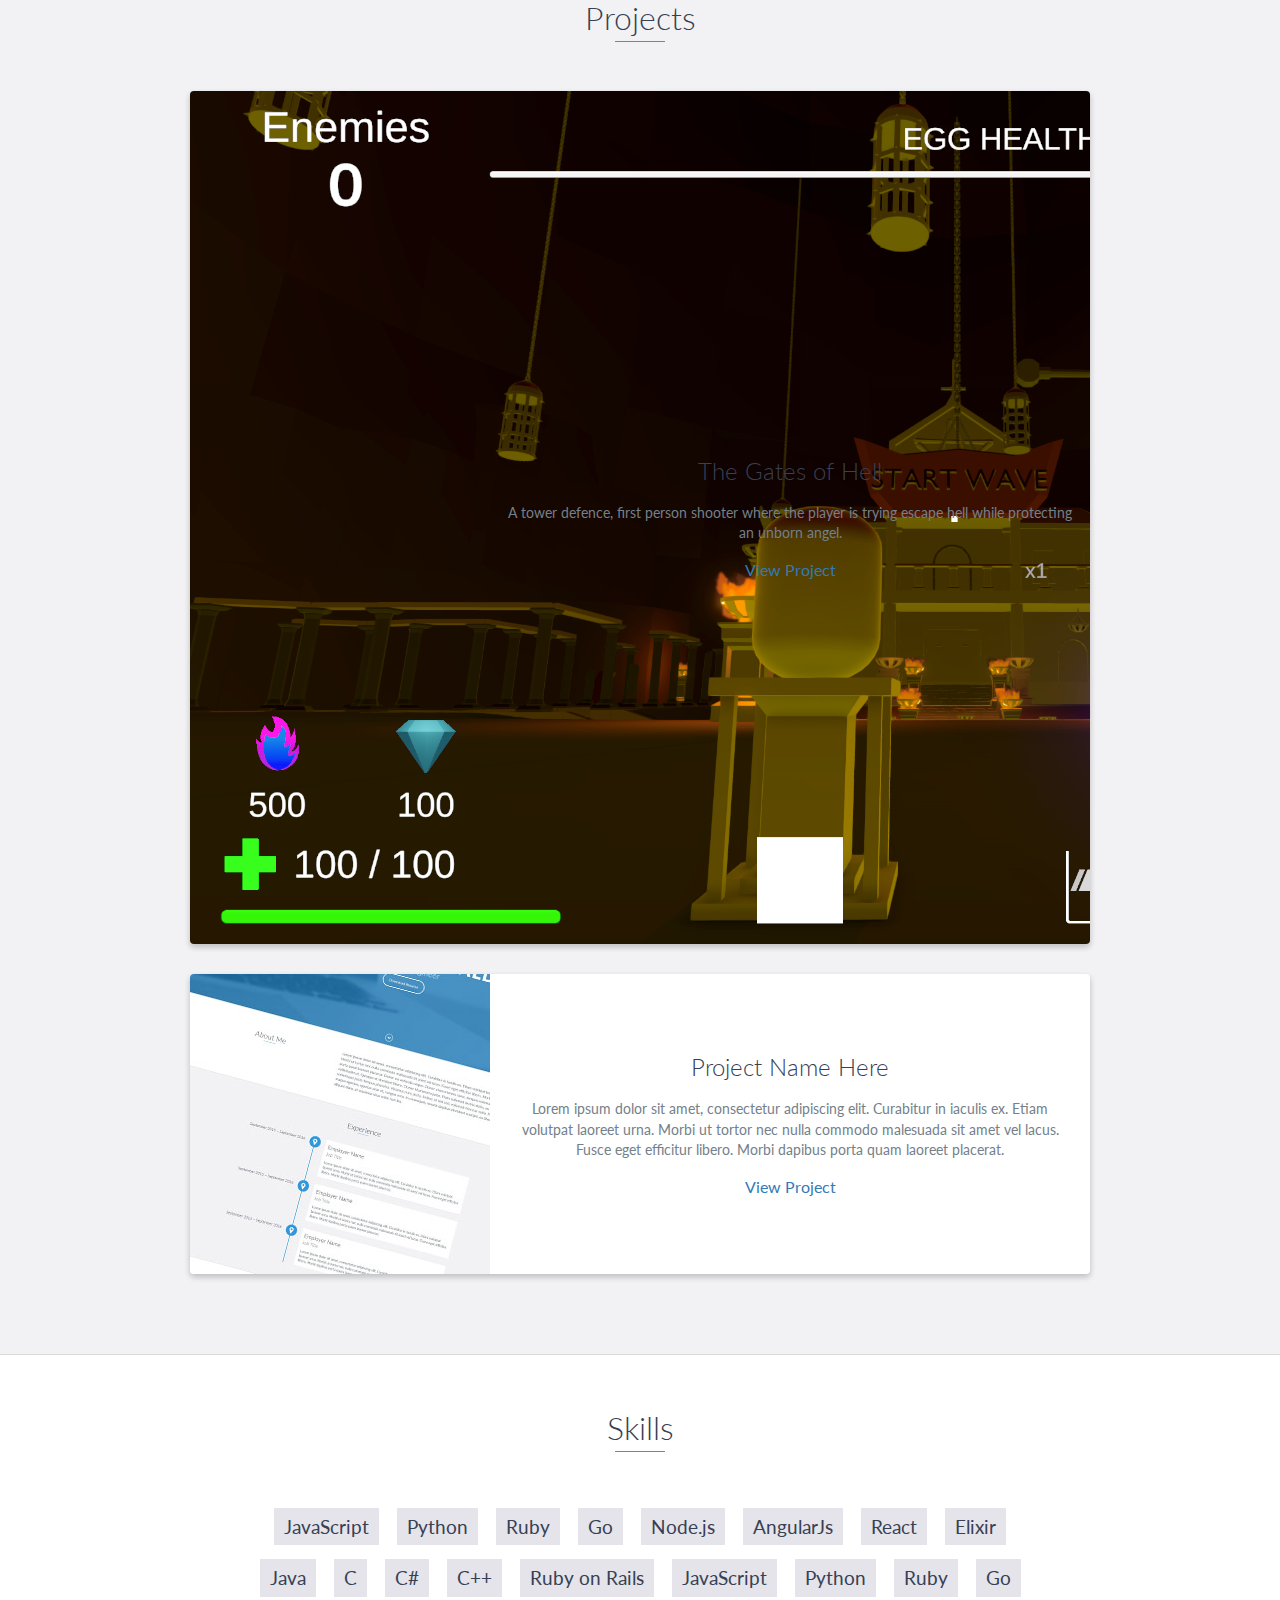
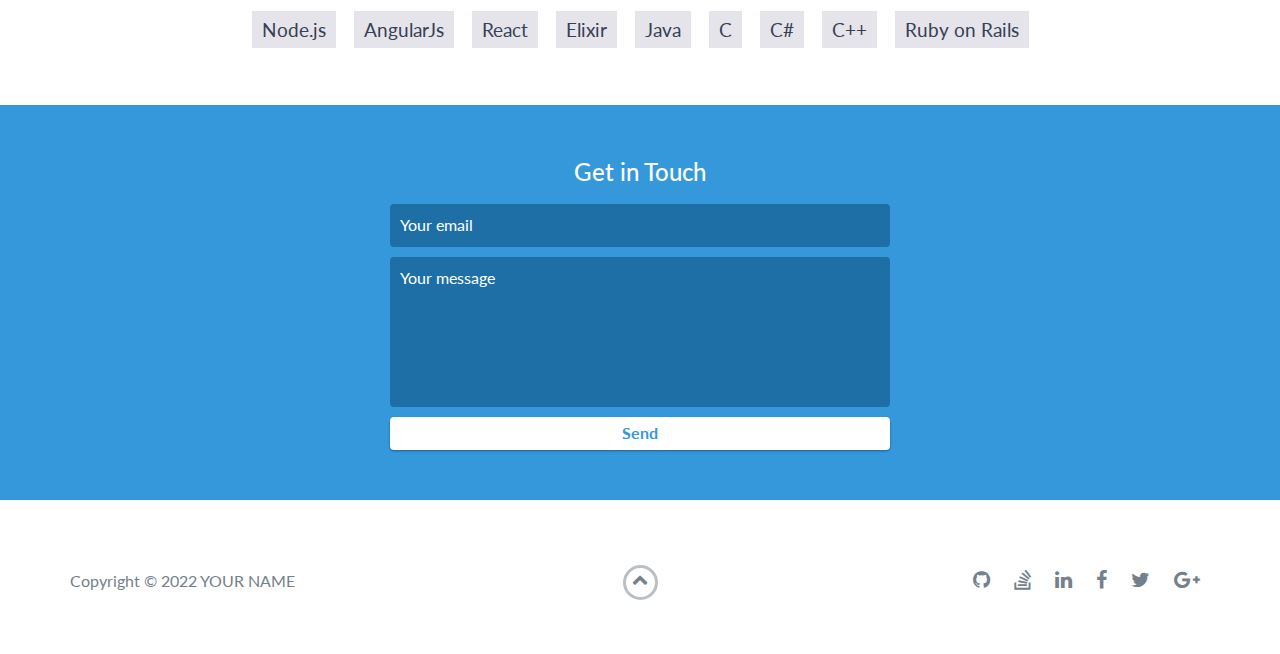
==== commit d99438da: "adsf" ====
--- a/index.html
+++ b/index.html
@@ -155,7 +155,7 @@
             <div class="row">
                 <div class="project shadow-large">
                     <div class="project-image">
-                        <img src="images/gates_cover.png" width="300" height="300" style="object-fit: contain;"/>
+                        <img src="images/gates_cover.png" style="object-fit: contain;"/>
                     </div>
                     <!-- End .project-image -->
                     <div class="project-info">
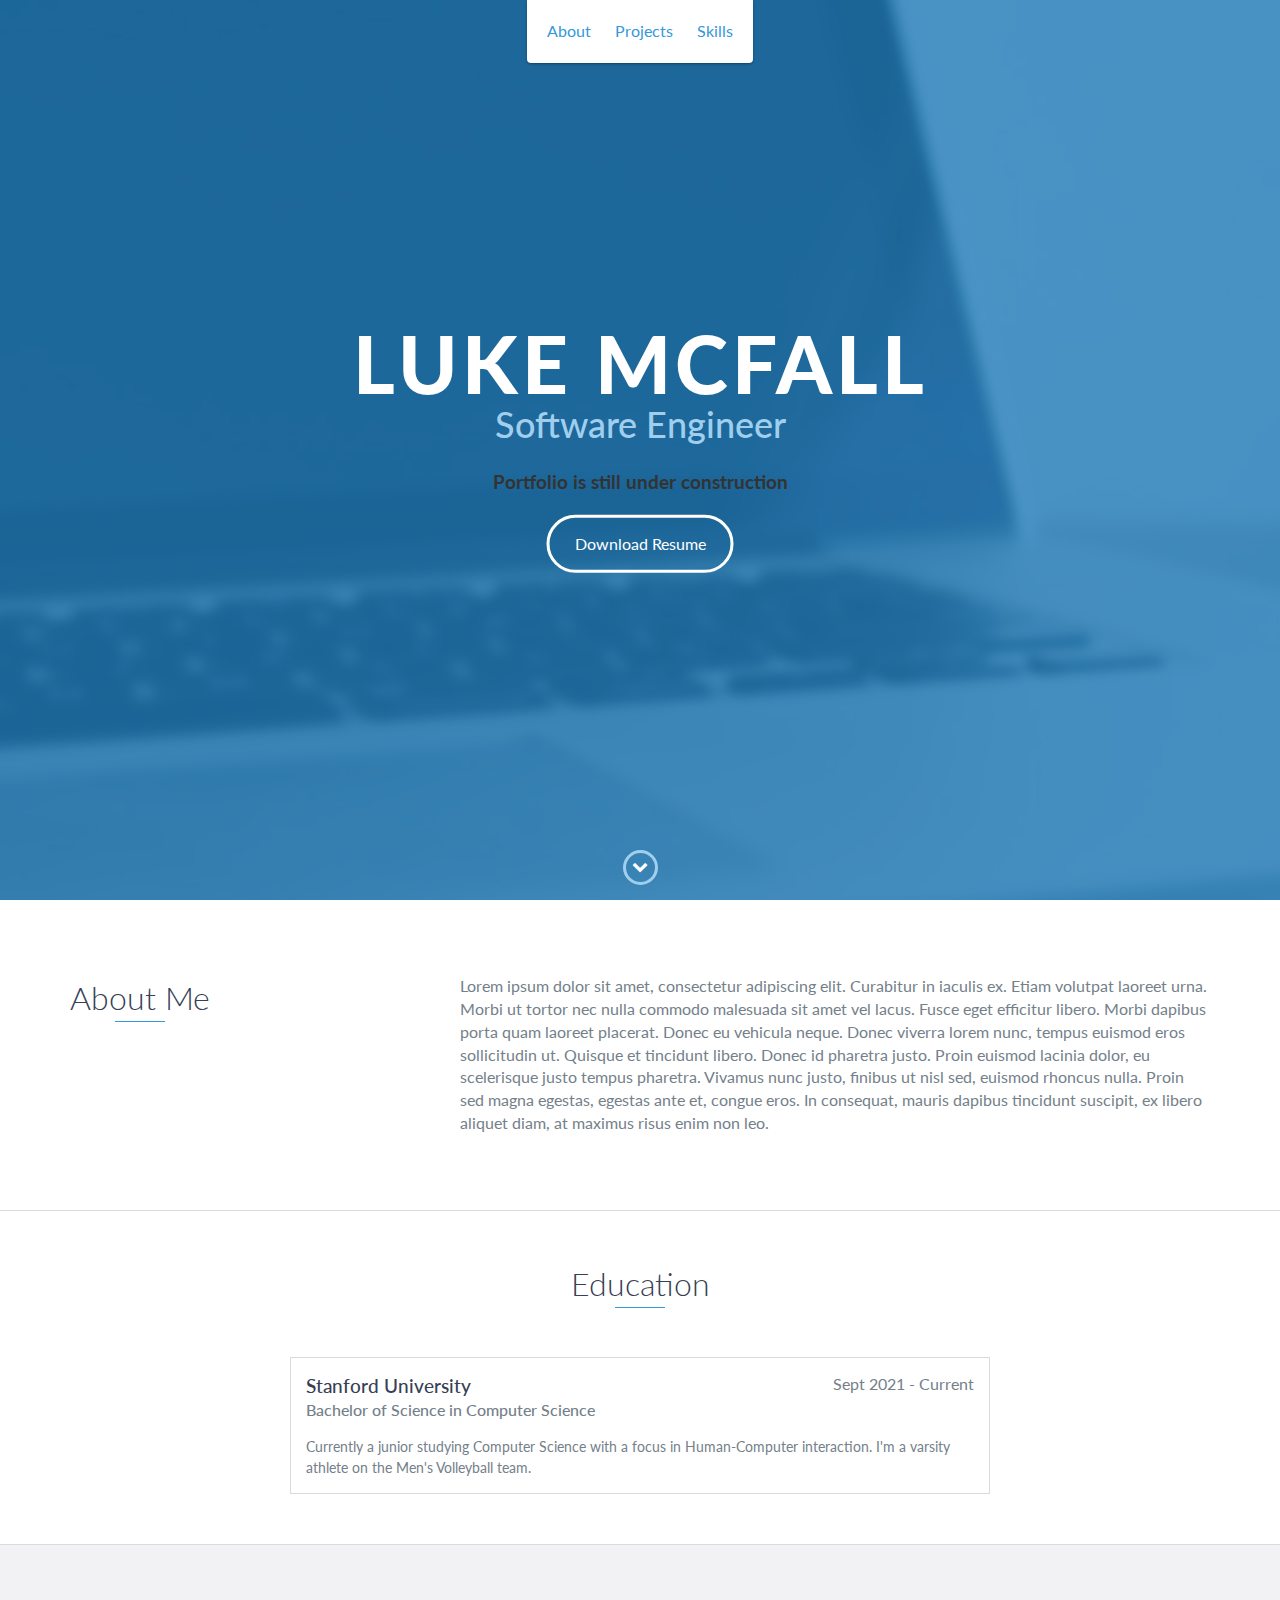
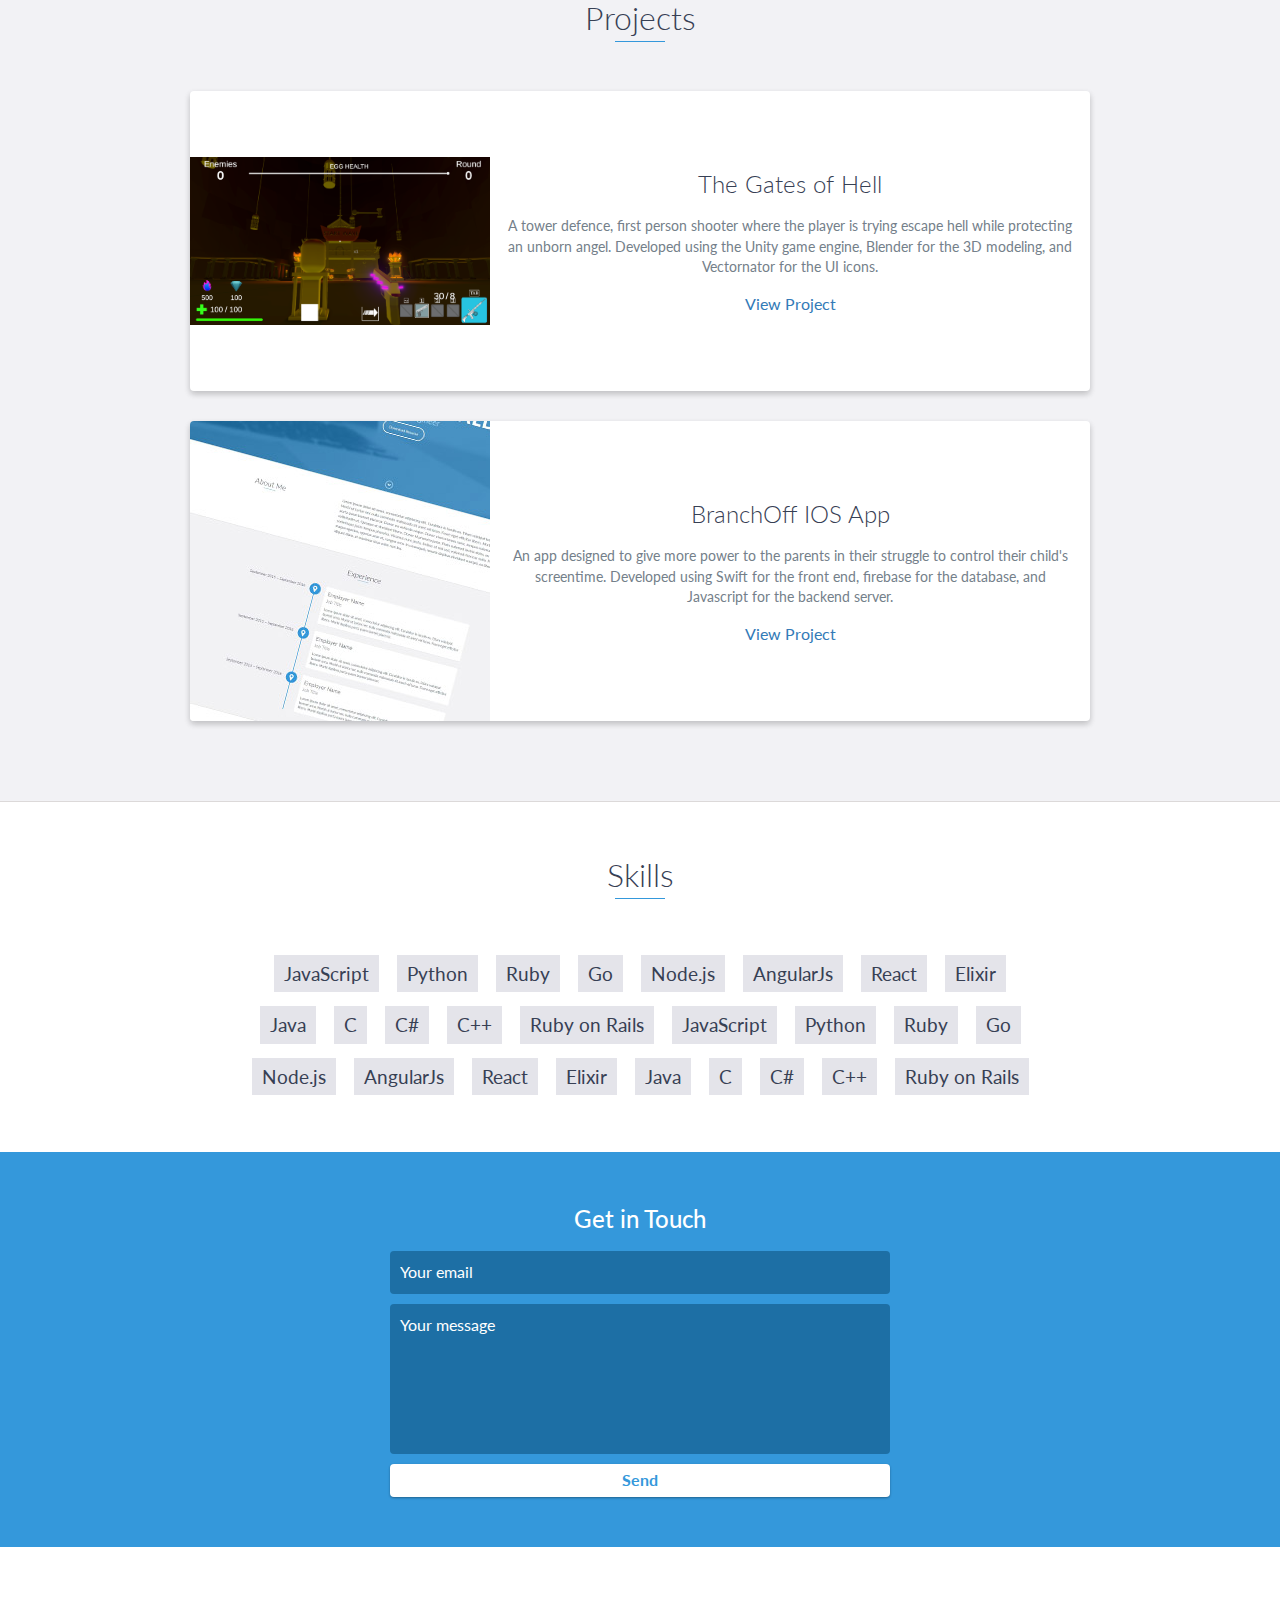
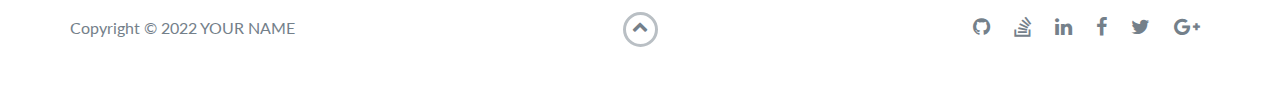
==== commit 7f85b536: "asdf" ====
--- a/index.html
+++ b/index.html
@@ -155,13 +155,13 @@
             <div class="row">
                 <div class="project shadow-large">
                     <div class="project-image">
-                        <img src="images/gates_cover.png" style="object-fit: contain;"/>
+                        <img src="images/gates_cover.png" width="300" height="300" style="object-fit: contain;"/>
                     </div>
                     <!-- End .project-image -->
                     <div class="project-info">
                         <h3>The Gates of Hell</h3>
                         <p>
-                           A tower defence, first person shooter where the player is trying escape hell while protecting an unborn angel.
+                           A tower defence, first person shooter where the player is trying escape hell while protecting an unborn angel. Developed using the Unity game engine, Blender for the 3D modeling, and Vectornator for the UI icons.
                         </p>
                         <a href="#">View Project</a>
                     </div>
@@ -175,9 +175,9 @@
                     </div>
                     <!-- End .project-image -->
                     <div class="project-info">
-                        <h3>Project Name Here</h3>
+                        <h3>BranchOff IOS App</h3>
                         <p>
-                            Lorem ipsum dolor sit amet, consectetur adipiscing elit. Curabitur in iaculis ex. Etiam volutpat laoreet urna. Morbi ut tortor nec nulla commodo malesuada sit amet vel lacus. Fusce eget efficitur libero. Morbi dapibus porta quam laoreet placerat.
+                            An app designed to give more power to the parents in their struggle to control their child's screentime. Developed using Swift for the front end, firebase for the database, and Javascript for the backend server.
                         </p>
                         <a href="#">View Project</a>
                     </div>
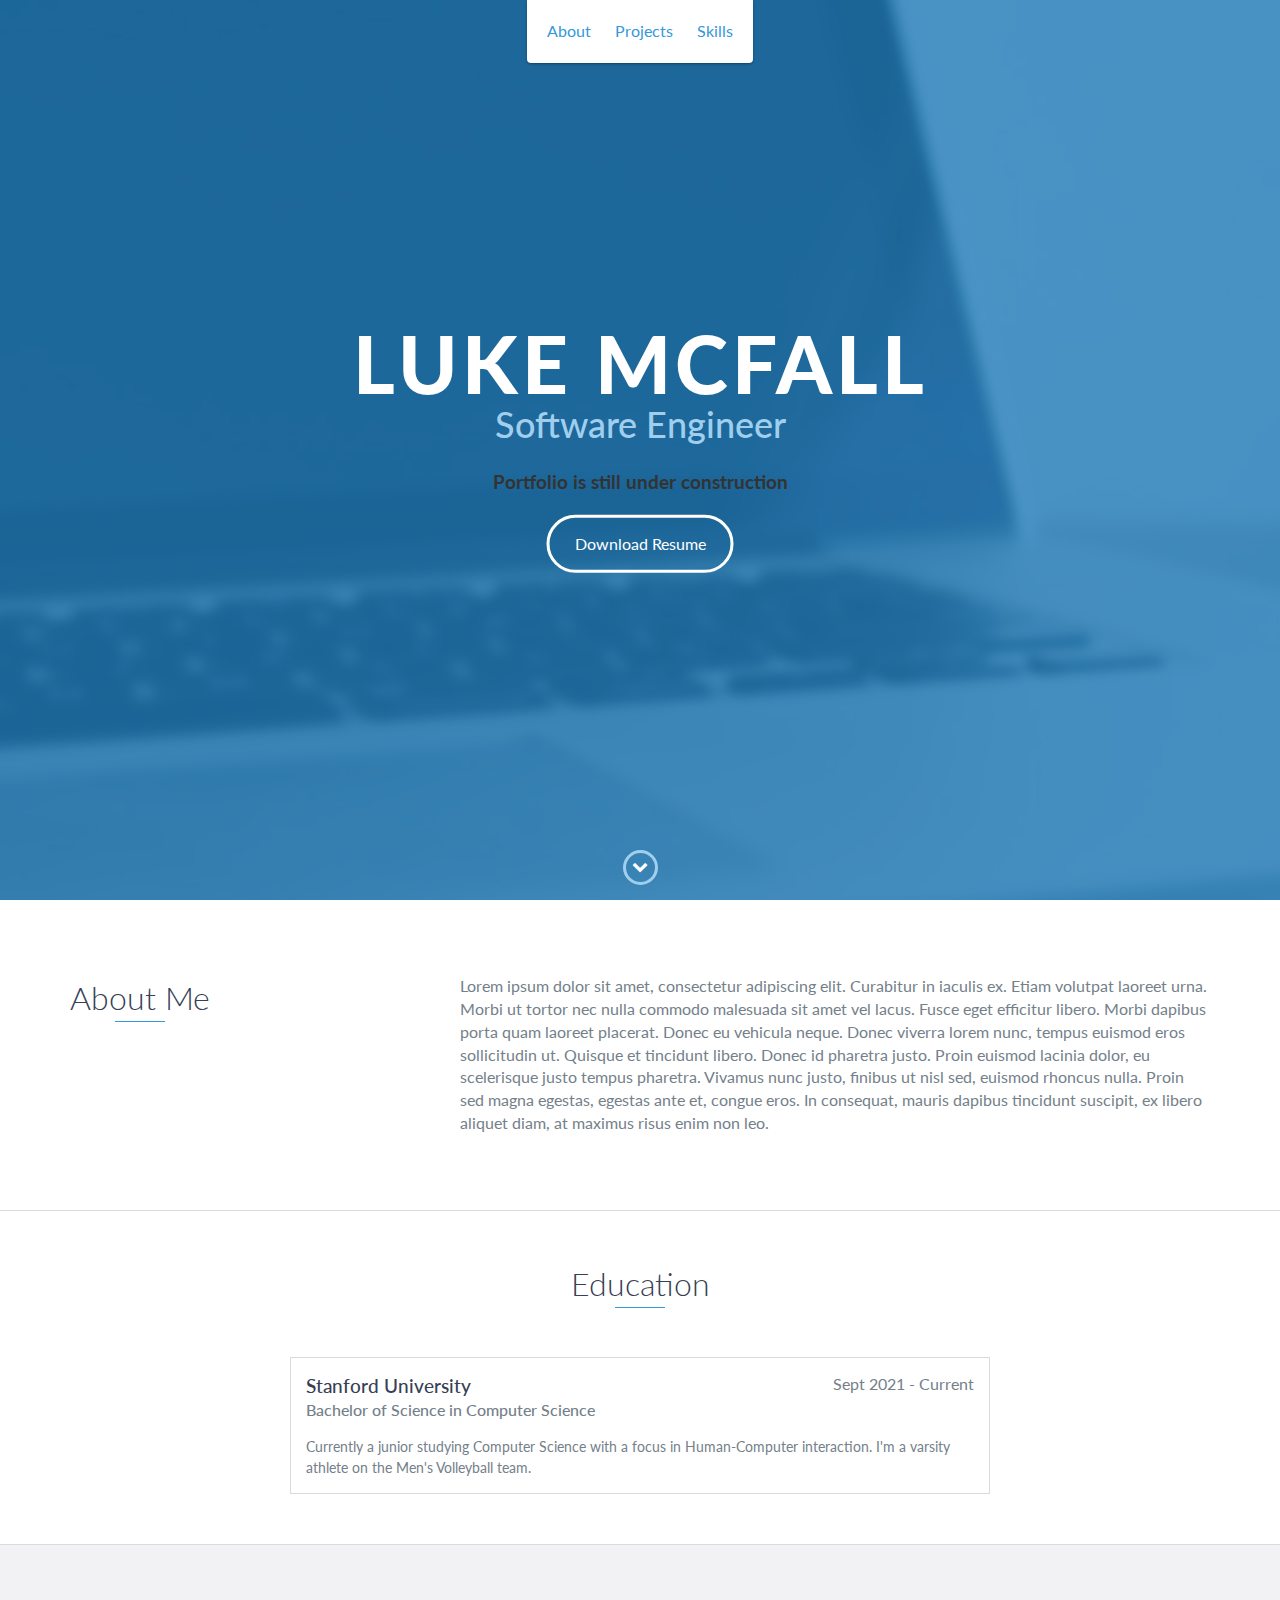
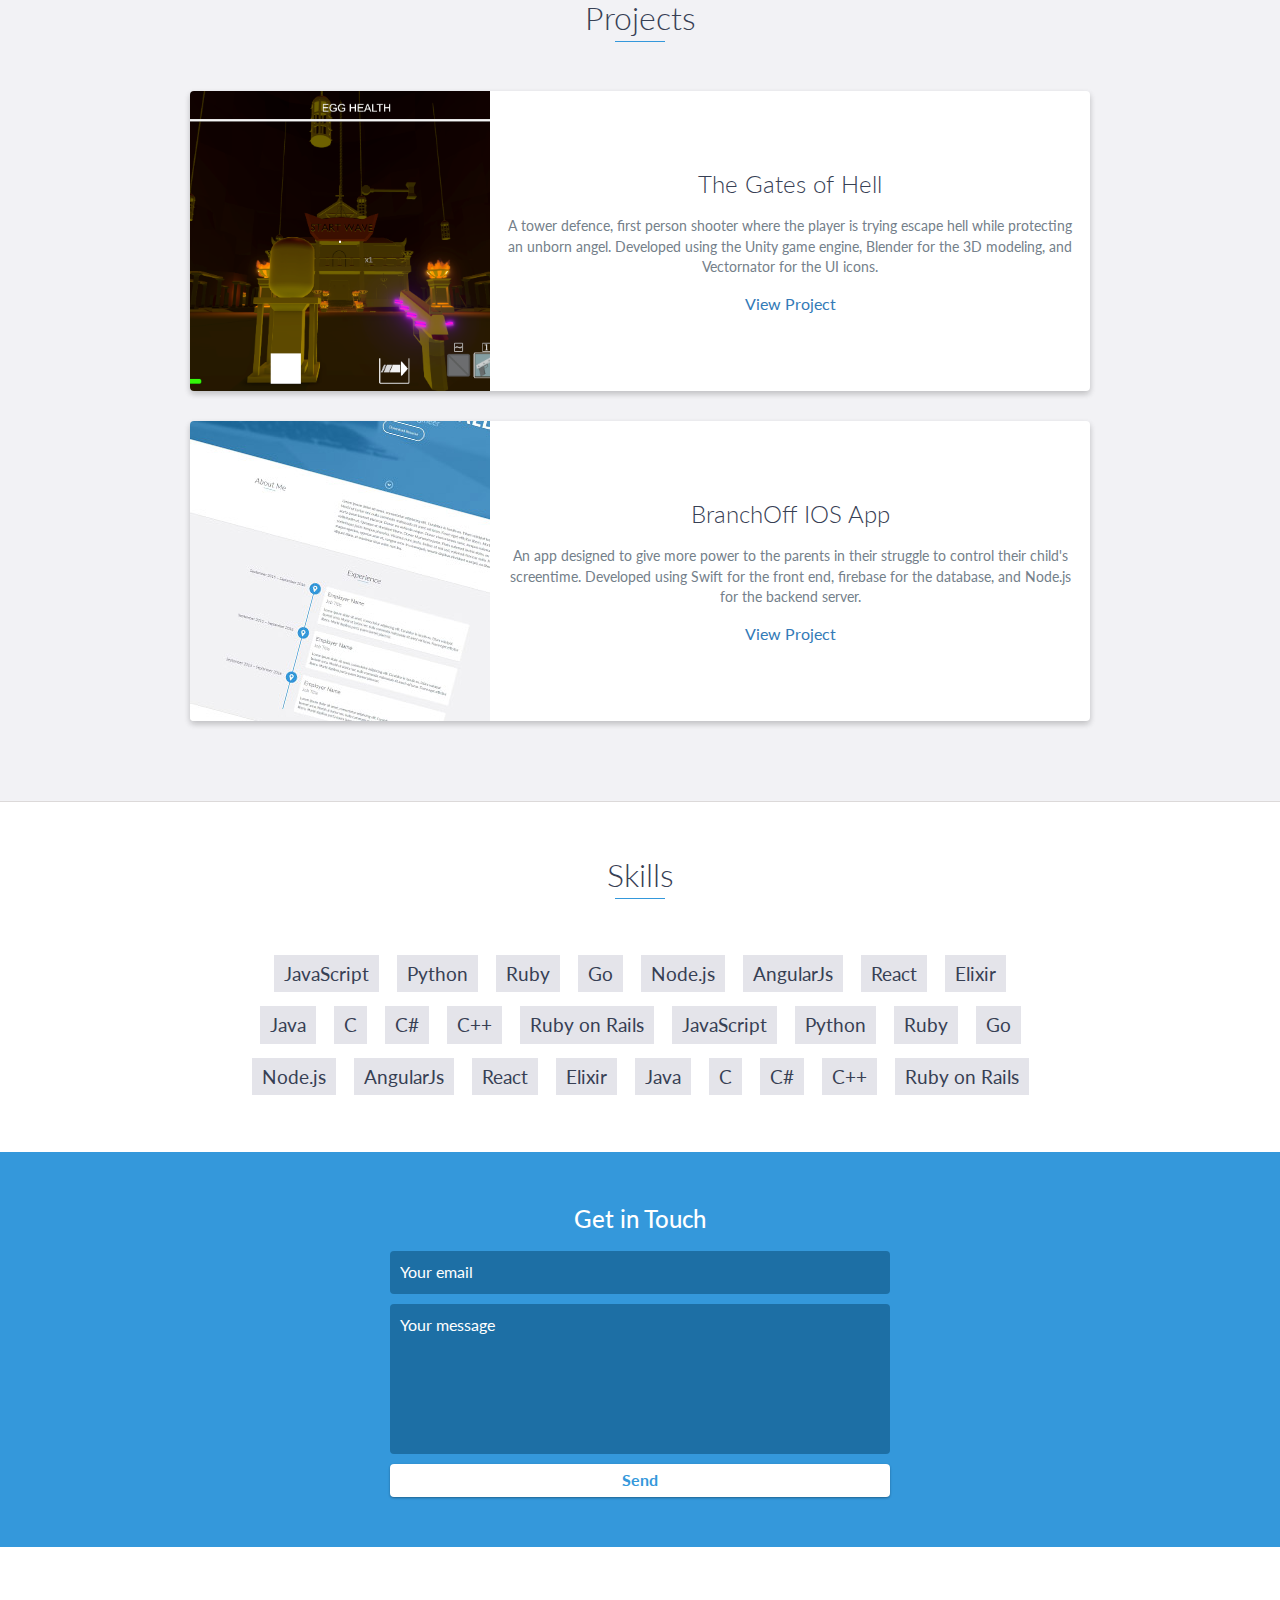
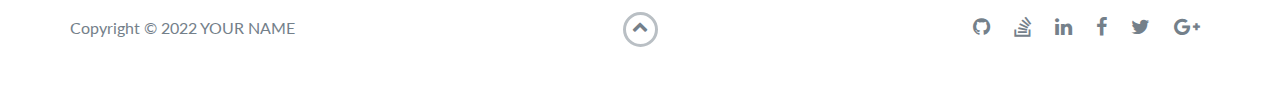
==== commit f7f824ac: "ad" ====
--- a/index.html
+++ b/index.html
@@ -155,7 +155,7 @@
             <div class="row">
                 <div class="project shadow-large">
                     <div class="project-image">
-                        <img src="images/gates_cover.png" width="300" height="300" style="object-fit: contain;"/>
+                        <img src="images/gates_cover.png" width="300" height="300" style="object-fit: cover;"/>
                     </div>
                     <!-- End .project-image -->
                     <div class="project-info">
@@ -163,7 +163,7 @@
                         <p>
                            A tower defence, first person shooter where the player is trying escape hell while protecting an unborn angel. Developed using the Unity game engine, Blender for the 3D modeling, and Vectornator for the UI icons.
                         </p>
-                        <a href="#">View Project</a>
+                        <a href="https://piecewise13.github.io/Portfolio/gates-of-hell.html">View Project</a>
                     </div>
                     <!-- End .project-info -->
                 </div>
@@ -177,7 +177,7 @@
                     <div class="project-info">
                         <h3>BranchOff IOS App</h3>
                         <p>
-                            An app designed to give more power to the parents in their struggle to control their child's screentime. Developed using Swift for the front end, firebase for the database, and Javascript for the backend server.
+                            An app designed to give more power to the parents in their struggle to control their child's screentime. Developed using Swift for the front end, firebase for the database, and Node.js for the backend server.
                         </p>
                         <a href="#">View Project</a>
                     </div>
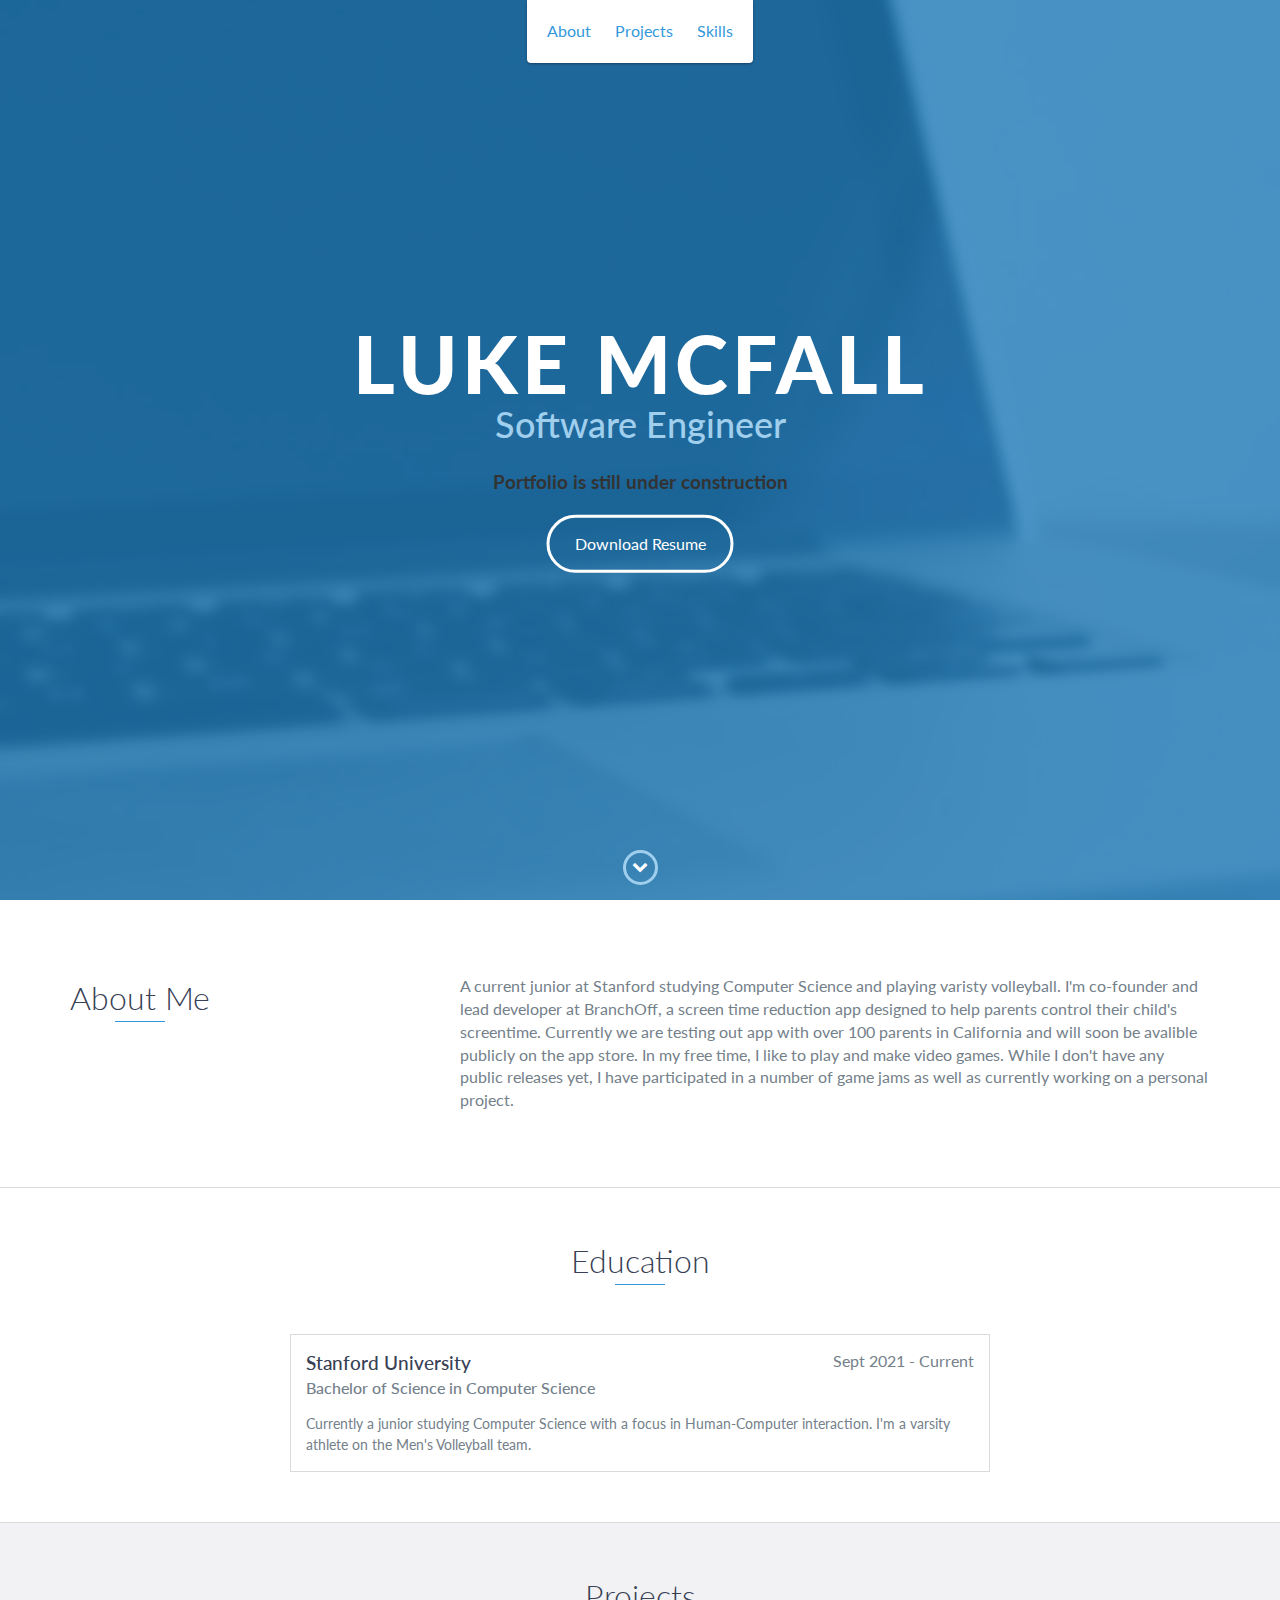
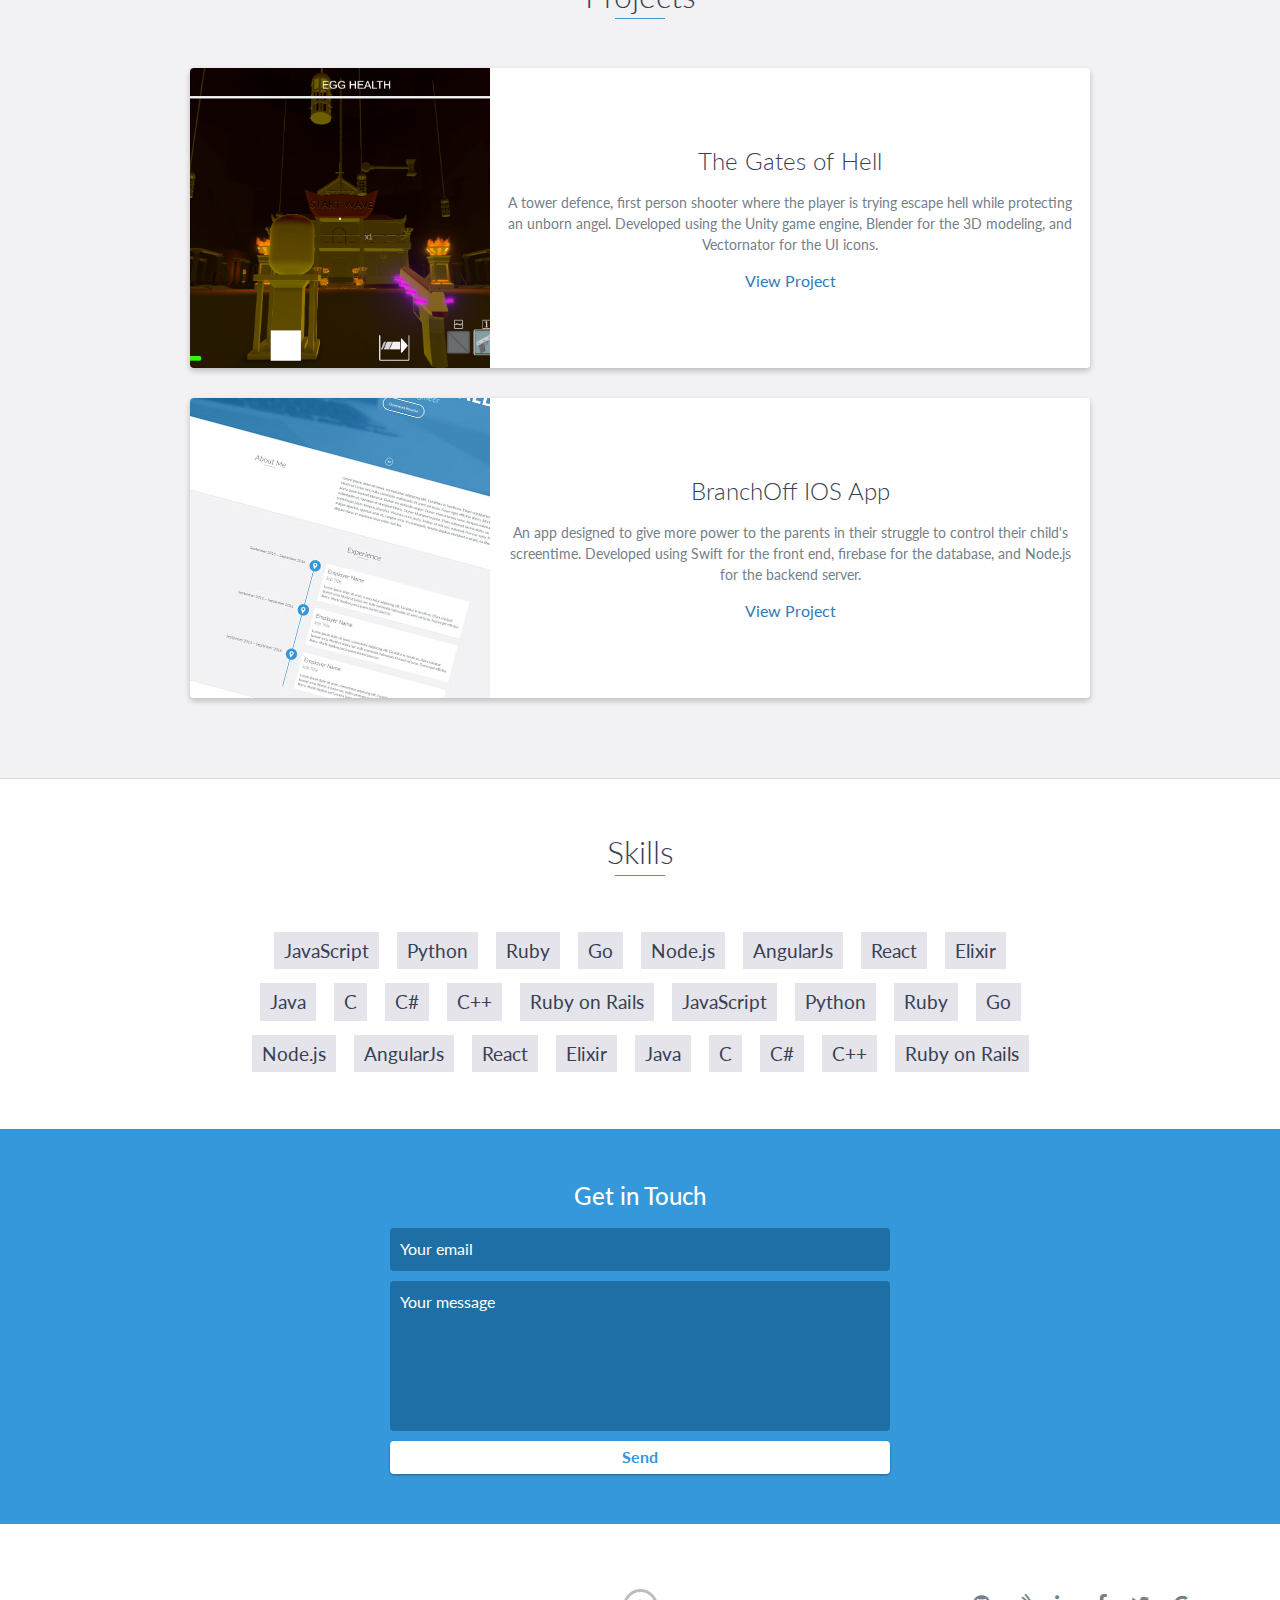
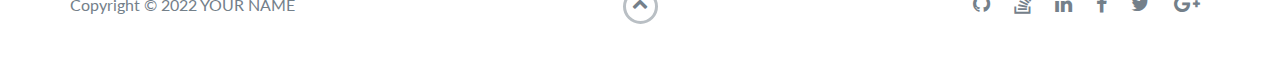
==== commit ec54b0be: "home update" ====
--- a/index.html
+++ b/index.html
@@ -77,9 +77,8 @@
                 </div>
                 <div class="col-md-8">
                     <p>
-                        Lorem ipsum dolor sit amet, consectetur adipiscing elit. Curabitur in iaculis ex. Etiam volutpat laoreet urna. Morbi ut tortor nec nulla commodo malesuada sit amet vel lacus. Fusce eget efficitur libero. Morbi dapibus porta quam laoreet placerat. Donec
-                        eu vehicula neque. Donec viverra lorem nunc, tempus euismod eros sollicitudin ut. Quisque et tincidunt libero. Donec id pharetra justo. Proin euismod lacinia dolor, eu scelerisque justo tempus pharetra. Vivamus nunc justo, finibus
-                        ut nisl sed, euismod rhoncus nulla. Proin sed magna egestas, egestas ante et, congue eros. In consequat, mauris dapibus tincidunt suscipit, ex libero aliquet diam, at maximus risus enim non leo.
+                       A current junior at Stanford studying Computer Science and playing varisty volleyball. I'm co-founder and lead developer at BranchOff, a screen time reduction app designed to help parents control their child's screentime. Currently we are testing out app with over 100 parents in California and
+                       will soon be avalible publicly on the app store. In my free time, I like to play and make video games. While I don't have any public releases yet, I have participated in a number of game jams as well as currently working on a personal project. 
                     </p>
                 </div>
             </div>
